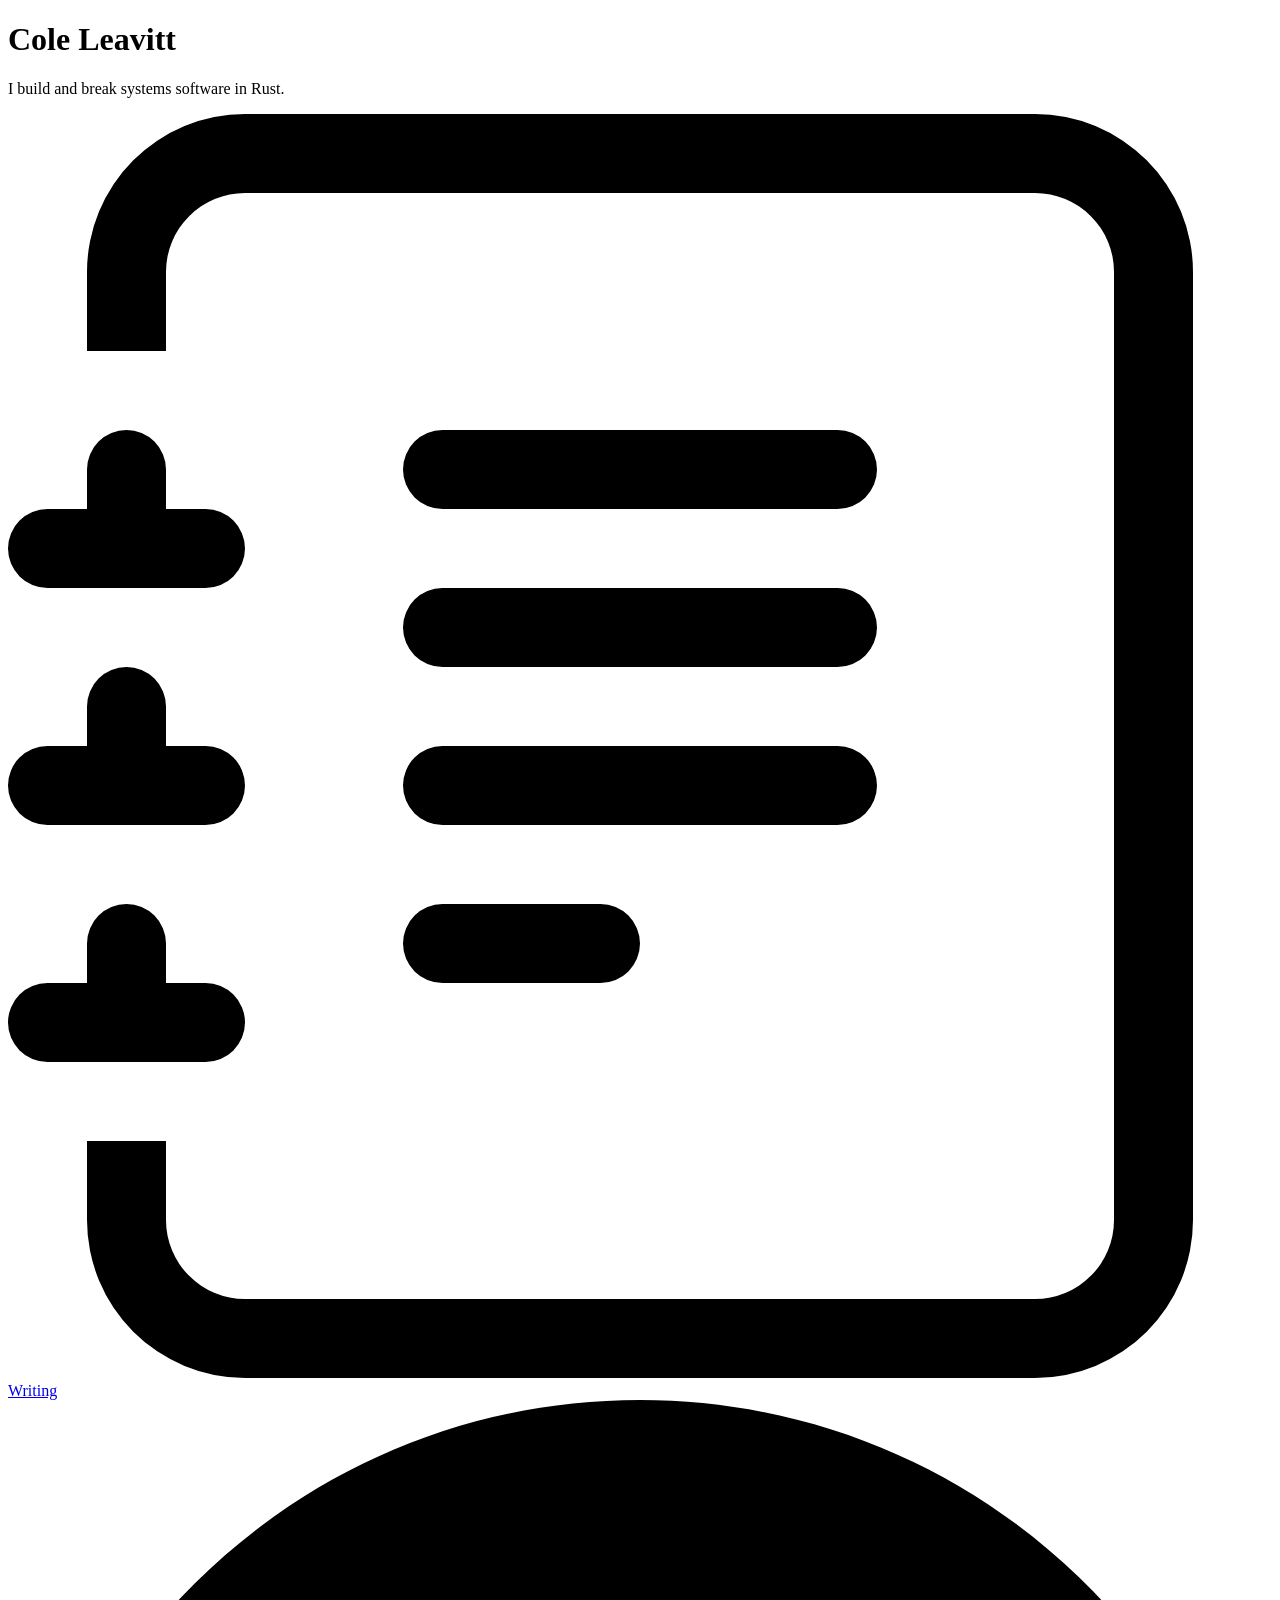
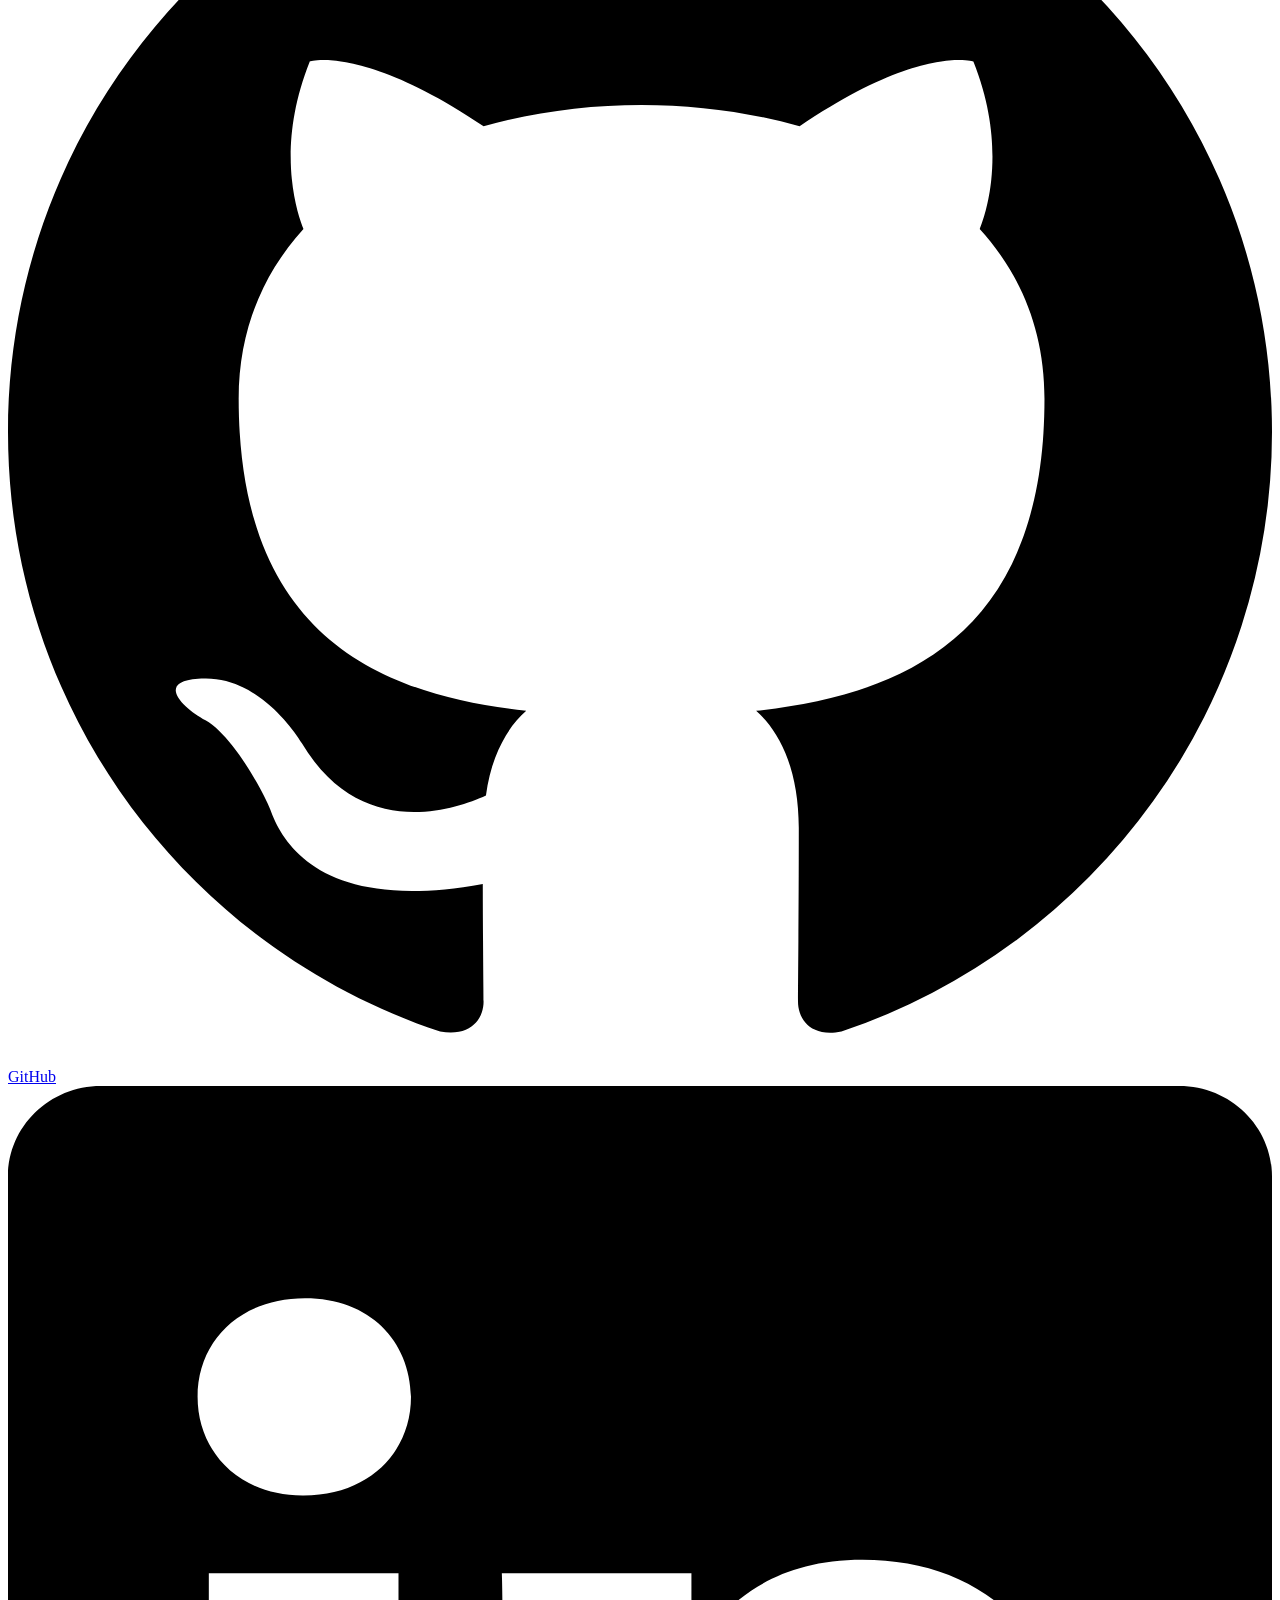
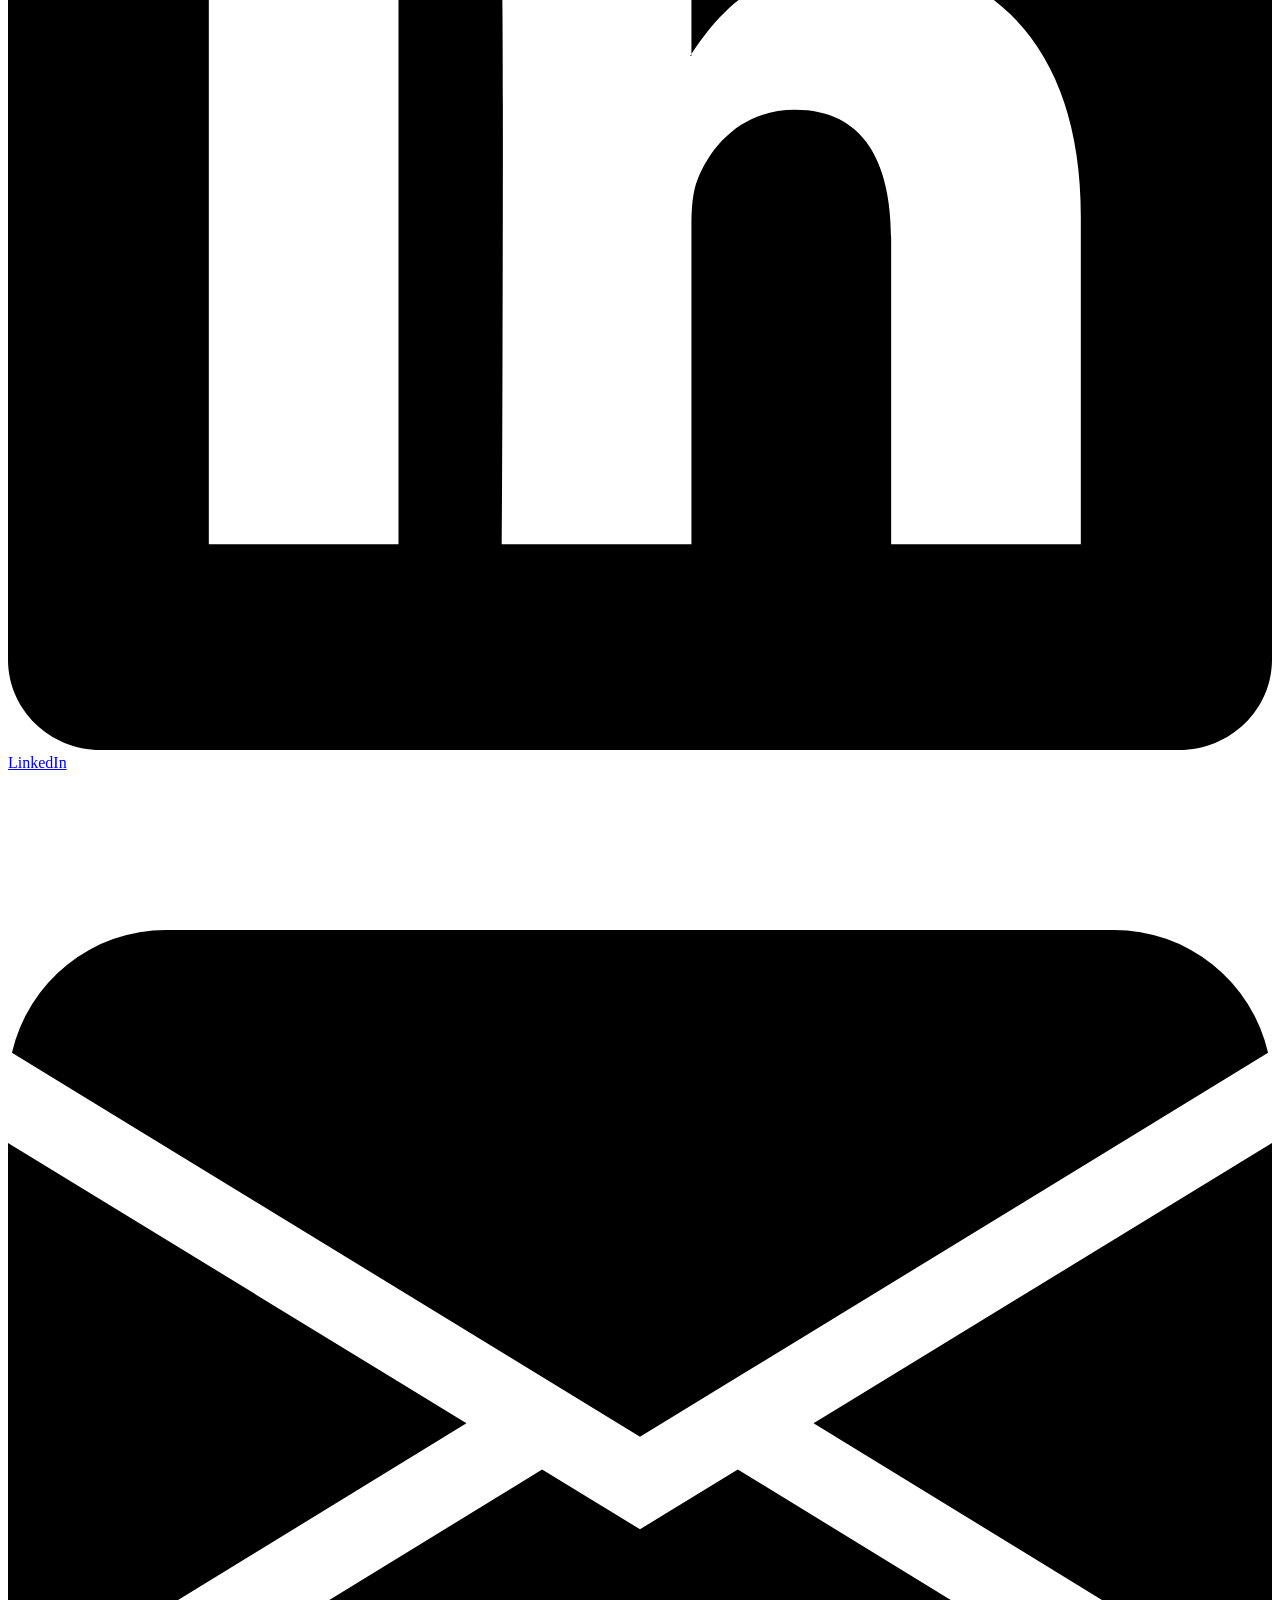
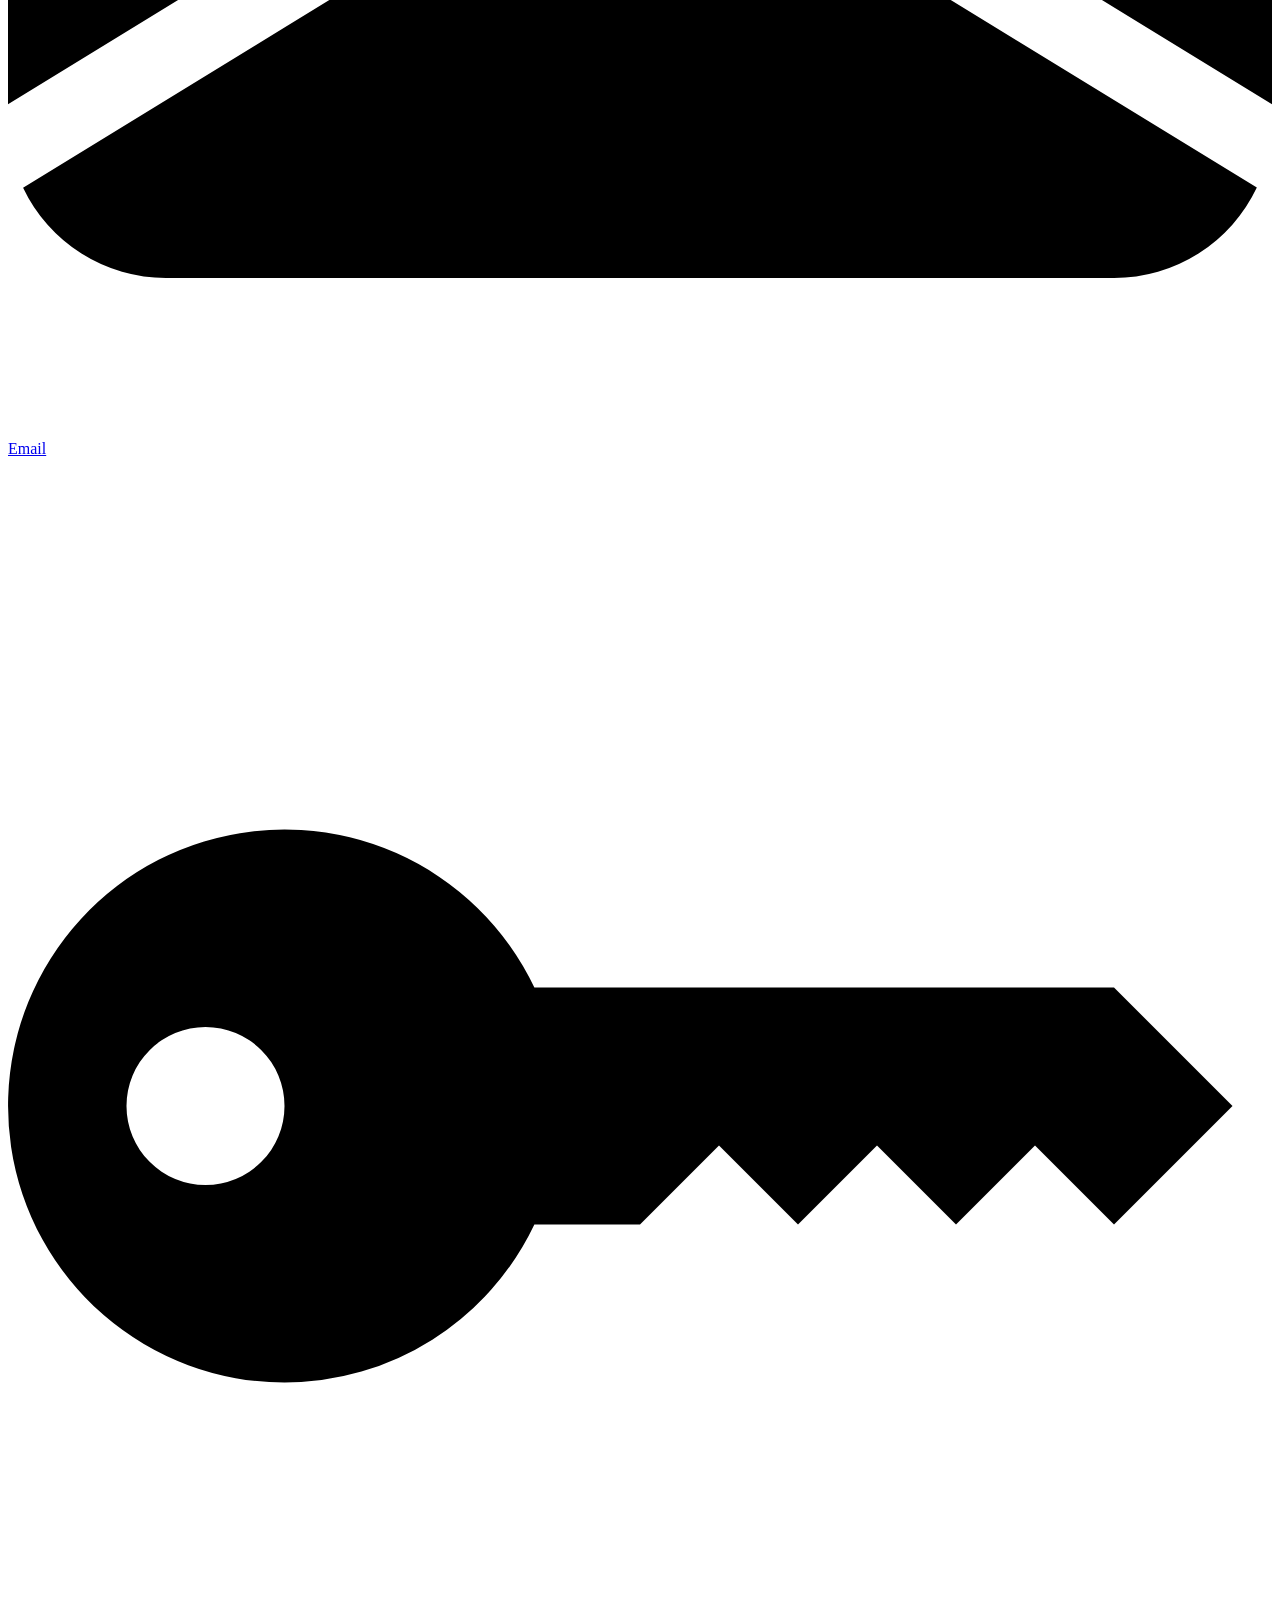
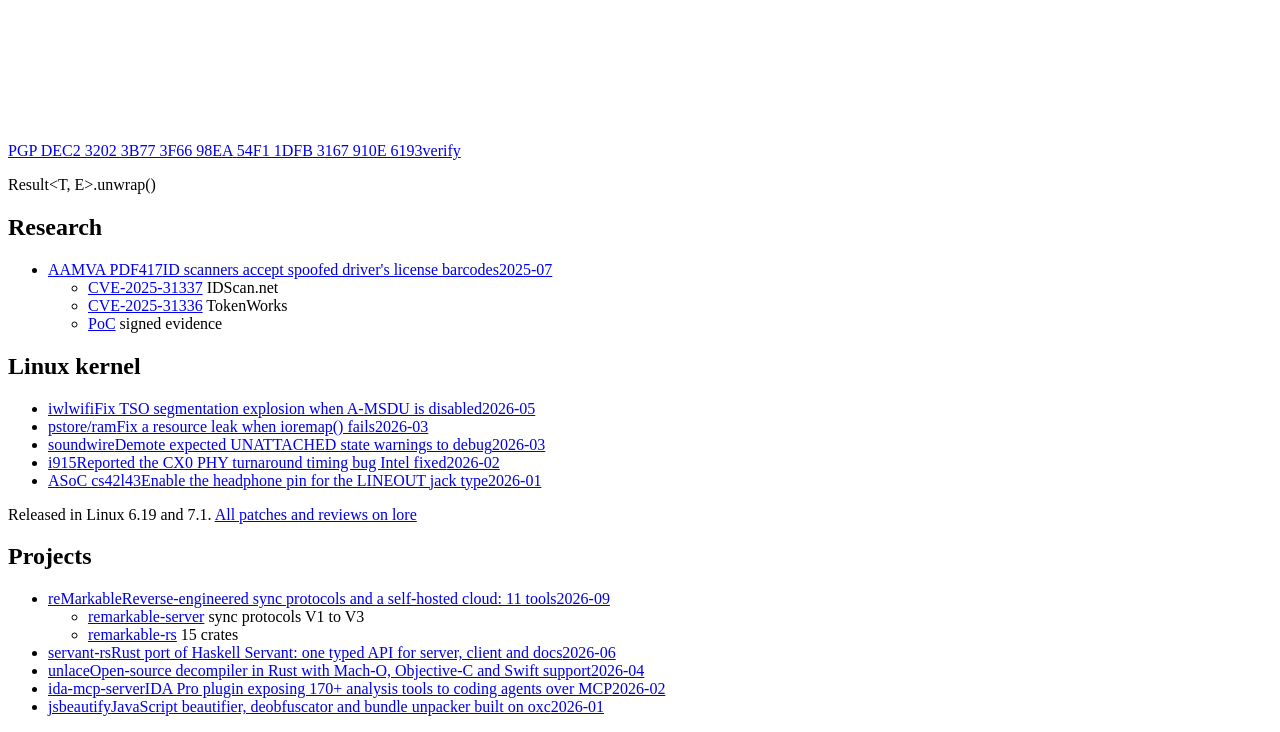
==== frontend/index.html @ 2009cb05 "feat(site): add icons to links, key and feed The header links (Writing, GitHub, LinkedIn, Email), th" ====
<!DOCTYPE html>
<html lang="en" prefix="og: https://ogp.me/ns# profile: https://ogp.me/ns/profile#">
<head>
  <meta charset="utf-8" />
  <title>Cole Leavitt — Principal Security Engineer</title>
  <meta name="description" content="Cole Leavitt is a principal security engineer and security researcher focused on Rust, systems security, and vulnerability research." />
  <meta name="author" content="Cole Leavitt" />
  <meta name="robots" content="max-image-preview:large" />
  <link rel="canonical" href="https://unwrap.rs/" />
  <link rel="icon" type="image/svg+xml" href="favicon.svg" />

  <meta property="og:type" content="profile" />
  <meta property="og:title" content="Cole Leavitt — Principal Security Engineer" />
  <meta property="og:description" content="Principal security engineer and security researcher focused on Rust, systems security, and vulnerability research." />
  <meta property="og:url" content="https://unwrap.rs/" />
  <meta property="og:site_name" content="Cole Leavitt" />
  <meta property="og:locale" content="en_US" />
  <meta property="og:image" content="https://unwrap.rs/social-card.png" />
  <meta property="og:image:type" content="image/png" />
  <meta property="og:image:width" content="1200" />
  <meta property="og:image:height" content="630" />
  <meta property="og:image:alt" content="Cole Leavitt: I build and break systems software in Rust. Result&lt;T, E&gt;.unwrap()" />
  <meta property="profile:first_name" content="Cole" />
  <meta property="profile:last_name" content="Leavitt" />

  <meta name="twitter:card" content="summary_large_image" />
  <meta name="twitter:title" content="Cole Leavitt — Principal Security Engineer" />
  <meta name="twitter:description" content="Principal security engineer and security researcher focused on Rust, systems security, and vulnerability research." />
  <meta name="twitter:image" content="https://unwrap.rs/social-card.png" />
  <meta name="twitter:image:alt" content="Cole Leavitt: I build and break systems software in Rust. Result&lt;T, E&gt;.unwrap()" />

  <script type="application/ld+json">
    {
      "@context": "https://schema.org",
      "@graph": [
        {
          "@type": "WebSite",
          "@id": "https://unwrap.rs/#website",
          "url": "https://unwrap.rs/",
          "name": "Cole Leavitt",
          "alternateName": "unwrap.rs"
        },
        {
          "@type": "ProfilePage",
          "@id": "https://unwrap.rs/#profile",
          "url": "https://unwrap.rs/",
          "name": "Cole Leavitt — Principal Security Engineer",
          "isPartOf": { "@id": "https://unwrap.rs/#website" },
          "mainEntity": {
            "@type": "Person",
            "@id": "https://unwrap.rs/#cole-leavitt",
            "name": "Cole Leavitt",
            "url": "https://unwrap.rs/",
            "jobTitle": "Principal Security Engineer",
            "description": "Security researcher focused on Rust, systems security, and vulnerability research.",
            "sameAs": [
              "https://github.com/coleleavitt",
              "https://www.linkedin.com/in/coleleavitt/"
            ]
          }
        }
      ]
    }
  </script>

  <!-- Icons: Bootstrap Icons (MIT), see THIRD-PARTY-NOTICES.md -->
  <link data-trunk rel="tailwind-css" href="index.css" />
  <link data-trunk rel="copy-dir" href="fonts" />
  <link data-trunk rel="copy-dir" href="src/app/social_links/icons" />
  <link data-trunk rel="copy-file" href="favicon.svg" />
  <link data-trunk rel="copy-file" href="social-card.png" />
  <link data-trunk rel="copy-file" href="robots.txt" />
  <link data-trunk rel="copy-file" href="sitemap.xml" />
  <link data-trunk rel="copy-file" href="pgp.asc" />
  <link data-trunk rel="copy-dir" href=".well-known" />
  <link rel="preload" href="/fonts/JetBrainsMono-latin.woff2" as="font" type="font/woff2" crossorigin />

  <meta name="viewport" content="width=device-width, initial-scale=1.0, viewport-fit=cover" />
  <meta name="theme-color" content="#0d0a10" />
</head>
<body>
  <main class="page">
    <header class="intro">
      <h1 class="name">Cole Leavitt</h1>
      <p class="statement">I build and break systems software in <span class="accent">Rust</span>.</p>
      <nav class="links" aria-label="Elsewhere">
        <a href="/writing/"><svg class="icon" viewBox="0 0 16 16" aria-hidden="true" focusable="false"><path d="M5 10.5a.5.5 0 0 1 .5-.5h2a.5.5 0 0 1 0 1h-2a.5.5 0 0 1-.5-.5m0-2a.5.5 0 0 1 .5-.5h5a.5.5 0 0 1 0 1h-5a.5.5 0 0 1-.5-.5m0-2a.5.5 0 0 1 .5-.5h5a.5.5 0 0 1 0 1h-5a.5.5 0 0 1-.5-.5m0-2a.5.5 0 0 1 .5-.5h5a.5.5 0 0 1 0 1h-5a.5.5 0 0 1-.5-.5"/><path d="M3 0h10a2 2 0 0 1 2 2v12a2 2 0 0 1-2 2H3a2 2 0 0 1-2-2v-1h1v1a1 1 0 0 0 1 1h10a1 1 0 0 0 1-1V2a1 1 0 0 0-1-1H3a1 1 0 0 0-1 1v1H1V2a2 2 0 0 1 2-2"/><path d="M1 5v-.5a.5.5 0 0 1 1 0V5h.5a.5.5 0 0 1 0 1h-2a.5.5 0 0 1 0-1zm0 3v-.5a.5.5 0 0 1 1 0V8h.5a.5.5 0 0 1 0 1h-2a.5.5 0 0 1 0-1zm0 3v-.5a.5.5 0 0 1 1 0v.5h.5a.5.5 0 0 1 0 1h-2a.5.5 0 0 1 0-1z"/></svg>Writing</a>
        <a href="https://github.com/coleleavitt" rel="noopener noreferrer"><svg class="icon" viewBox="0 0 16 16" aria-hidden="true" focusable="false"><path d="M8 0C3.58 0 0 3.58 0 8c0 3.54 2.29 6.53 5.47 7.59.4.07.55-.17.55-.38 0-.19-.01-.82-.01-1.49-2.01.37-2.53-.49-2.69-.94-.09-.23-.48-.94-.82-1.13-.28-.15-.68-.52-.01-.53.63-.01 1.08.58 1.23.82.72 1.21 1.87.87 2.33.66.07-.52.28-.87.51-1.07-1.78-.2-3.64-.89-3.64-3.95 0-.87.31-1.59.82-2.15-.08-.2-.36-1.02.08-2.12 0 0 .67-.21 2.2.82.64-.18 1.32-.27 2-.27s1.36.09 2 .27c1.53-1.04 2.2-.82 2.2-.82.44 1.1.16 1.92.08 2.12.51.56.82 1.27.82 2.15 0 3.07-1.87 3.75-3.65 3.95.29.25.54.73.54 1.48 0 1.07-.01 1.93-.01 2.2 0 .21.15.46.55.38A8.01 8.01 0 0 0 16 8c0-4.42-3.58-8-8-8"/></svg>GitHub</a>
        <a href="https://www.linkedin.com/in/coleleavitt/" rel="noopener noreferrer"><svg class="icon" viewBox="0 0 16 16" aria-hidden="true" focusable="false"><path d="M0 1.146C0 .513.526 0 1.175 0h13.65C15.474 0 16 .513 16 1.146v13.708c0 .633-.526 1.146-1.175 1.146H1.175C.526 16 0 15.487 0 14.854zm4.943 12.248V6.169H2.542v7.225zm-1.2-8.212c.837 0 1.358-.554 1.358-1.248-.015-.709-.52-1.248-1.342-1.248S2.4 3.226 2.4 3.934c0 .694.521 1.248 1.327 1.248zm4.908 8.212V9.359c0-.216.016-.432.08-.586.173-.431.568-.878 1.232-.878.869 0 1.216.662 1.216 1.634v3.865h2.401V9.25c0-2.22-1.184-3.252-2.764-3.252-1.274 0-1.845.7-2.165 1.193v.025h-.016l.016-.025V6.169h-2.4c.03.678 0 7.225 0 7.225z"/></svg>LinkedIn</a>
        <a href="mailto:cole@unwrap.rs"><svg class="icon" viewBox="0 0 16 16" aria-hidden="true" focusable="false"><path d="M.05 3.555A2 2 0 0 1 2 2h12a2 2 0 0 1 1.95 1.555L8 8.414zM0 4.697v7.104l5.803-3.558zM6.761 8.83l-6.57 4.027A2 2 0 0 0 2 14h12a2 2 0 0 0 1.808-1.144l-6.57-4.027L8 9.586zm3.436-.586L16 11.801V4.697z"/></svg>Email</a>
      </nav>
      <p class="pgp"><a href="/pgp.asc" title="OpenPGP key"><span><svg class="icon" viewBox="0 0 16 16" aria-hidden="true" focusable="false"><path d="M3.5 11.5a3.5 3.5 0 1 1 3.163-5H14L15.5 8 14 9.5l-1-1-1 1-1-1-1 1-1-1-1 1H6.663a3.5 3.5 0 0 1-3.163 2M2.5 9a1 1 0 1 0 0-2 1 1 0 0 0 0 2"/></svg>PGP DEC2 3202 3B77 3F66 98EA</span> <span>54F1 1DFB 3167 910E 6193</span></a><a href="https://keyoxide.org/DEC232023B773F6698EA54F11DFB3167910E6193">verify</a></p>
    </header>

    <div id="animation-mount" class="hero" role="img" aria-label="Result&lt;T, E&gt;.unwrap()">
      <span class="hero-base" aria-hidden="true">Result&lt;T, E&gt;</span><span class="hero-static" aria-hidden="true">.unwrap()</span>
    </div>

    <section class="section" aria-labelledby="research-heading">
      <h2 id="research-heading" class="section-label">Research</h2>
      <ul class="entries">
        <li>
          <a href="/writing/aamva-pdf417/"><span class="entry-name">AAMVA PDF417</span><span class="entry-desc">ID scanners accept spoofed driver's license barcodes</span><time class="entry-meta" datetime="2025-07">2025-07</time></a>
          <ul class="entry-refs" aria-label="CVEs">
            <li><a href="https://www.cve.org/CVERecord?id=CVE-2025-31337">CVE-2025-31337</a> IDScan.net</li>
            <li><a href="https://www.cve.org/CVERecord?id=CVE-2025-31336">CVE-2025-31336</a> TokenWorks</li>
            <li><a href="https://github.com/coleleavitt/AAMVA-PDF417-Vulnerability-Research">PoC</a> signed evidence</li>
          </ul>
        </li>
      </ul>
    </section>

    <section class="section" aria-labelledby="kernel-heading">
      <h2 id="kernel-heading" class="section-label">Linux kernel</h2>
      <ul class="entries">
        <li><a href="https://git.kernel.org/pub/scm/linux/kernel/git/torvalds/linux.git/commit/?id=92cee08dc4f00e77fd1317e4343c5d458b0abab7"><span class="entry-name">iwlwifi</span><span class="entry-desc">Fix TSO segmentation explosion when A-MSDU is disabled</span><time class="entry-meta" datetime="2026-05">2026-05</time></a></li>
        <li><a href="https://git.kernel.org/pub/scm/linux/kernel/git/torvalds/linux.git/commit/?id=2ddb69f686ef7a621645e97fc7329c50edf5d0e5"><span class="entry-name">pstore/ram</span><span class="entry-desc">Fix a resource leak when ioremap() fails</span><time class="entry-meta" datetime="2026-03">2026-03</time></a></li>
        <li><a href="https://git.kernel.org/pub/scm/linux/kernel/git/torvalds/linux.git/commit/?id=2c96956fe764f8224f9ec93b2a9160a578949a7a"><span class="entry-name">soundwire</span><span class="entry-desc">Demote expected UNATTACHED state warnings to debug</span><time class="entry-meta" datetime="2026-03">2026-03</time></a></li>
        <li><a href="https://git.kernel.org/pub/scm/linux/kernel/git/torvalds/linux.git/commit/?id=122439234f6ae2583a3701d7619f9a8242748547"><span class="entry-name">i915</span><span class="entry-desc">Reported the CX0 PHY turnaround timing bug Intel fixed</span><time class="entry-meta" datetime="2026-02">2026-02</time></a></li>
        <li><a href="https://git.kernel.org/pub/scm/linux/kernel/git/torvalds/linux.git/commit/?id=390caeed0897fcac75f3c414dbdd85d593183d9c"><span class="entry-name">ASoC cs42l43</span><span class="entry-desc">Enable the headphone pin for the LINEOUT jack type</span><time class="entry-meta" datetime="2026-01">2026-01</time></a></li>
      </ul>
      <p class="section-more">Released in Linux 6.19 and 7.1. <a href="https://lore.kernel.org/all/?q=f%3Acole%40unwrap.rs">All patches and reviews on lore</a></p>
    </section>

    <section class="section" aria-labelledby="projects-heading">
      <h2 id="projects-heading" class="section-label">Projects</h2>
      <ul class="entries">
        <li>
          <a href="https://github.com/coleleavitt/remarkable-ecosystem"><span class="entry-name">reMarkable</span><span class="entry-desc">Reverse-engineered sync protocols and a self-hosted cloud: 11 tools</span><time class="entry-meta" datetime="2026-09">2026-09</time></a>
          <ul class="entry-refs" aria-label="reMarkable repositories">
            <li><a href="https://github.com/coleleavitt/remarkable-server">remarkable-server</a> sync protocols V1 to V3</li>
            <li><a href="https://github.com/coleleavitt/remarkable-rs">remarkable-rs</a> 15 crates</li>
          </ul>
        </li>
        <li><a href="https://github.com/coleleavitt/servant-rs"><span class="entry-name">servant-rs</span><span class="entry-desc">Rust port of Haskell Servant: one typed API for server, client and docs</span><time class="entry-meta" datetime="2026-06">2026-06</time></a></li>
        <li><a href="https://github.com/coleleavitt/unlace"><span class="entry-name">unlace</span><span class="entry-desc">Open-source decompiler in Rust with Mach-O, Objective-C and Swift support</span><time class="entry-meta" datetime="2026-04">2026-04</time></a></li>
        <li><a href="https://github.com/coleleavitt/ida-mcp-server"><span class="entry-name">ida-mcp-server</span><span class="entry-desc">IDA Pro plugin exposing 170+ analysis tools to coding agents over MCP</span><time class="entry-meta" datetime="2026-02">2026-02</time></a></li>
        <li><a href="https://github.com/coleleavitt/jsbeautify"><span class="entry-name">jsbeautify</span><span class="entry-desc">JavaScript beautifier, deobfuscator and bundle unpacker built on oxc</span><time class="entry-meta" datetime="2026-01">2026-01</time></a></li>
      </ul>
    </section>
    <!-- sitegen:latest -->
  </main>
</body>
</html>
---- frontend/index.css ----
@tailwind base;
@tailwind components;
@tailwind utilities;

@font-face {
    font-family: "JetBrains Mono";
    src: url("/fonts/JetBrainsMono-latin.woff2") format("woff2");
    font-weight: 100 800;
    font-style: normal;
    font-display: swap;
}

:root {
    --bg: #0d0a10;
    --bg-glow: #200826;
    --text: #f0e8f4;
    --muted: #a091a8;
    --faint: #2e1a36;
    --accent: #dd68ff;
    --column: 56rem;
    --gutter: 1.25rem;
    /* 16 JetBrains Mono advances at 1rem */
    --name-col: 9.6rem;

    color-scheme: dark;
}

html {
    background: var(--bg);
}

body {
    margin: 0;
    min-height: 100svh;
    background: radial-gradient(ellipse 90% 60% at 50% 0%, var(--bg-glow), transparent 70%) no-repeat;
    color: var(--text);
    font-family: "JetBrains Mono", ui-monospace, "SFMono-Regular", Menlo, Consolas, monospace;
    font-size: 1rem;
    line-height: 1.6;
    font-feature-settings: "calt" 0;
    -webkit-font-smoothing: antialiased;
    -moz-osx-font-smoothing: grayscale;
}

a {
    color: inherit;
}

:focus-visible {
    outline: 2px solid var(--accent);
    outline-offset: 3px;
    border-radius: 2px;
}

/* One column for every page. Clipping here also keeps the 3D particles
   from inflating the scrollable area (Firefox projects near-camera glyphs). */
.page {
    box-sizing: border-box;
    min-height: 100svh;
    overflow: clip;
    padding:
        clamp(3rem, 14vh, 8rem)
        max(var(--gutter), env(safe-area-inset-right), (100% - var(--column)) / 2)
        max(4rem, env(safe-area-inset-bottom))
        max(var(--gutter), env(safe-area-inset-left), (100% - var(--column)) / 2);
}

/* Intro */
.name {
    margin: 0;
    font-size: clamp(1.625rem, 4.5vw, 2.25rem);
    font-weight: 700;
    line-height: 1.15;
    letter-spacing: -0.02em;
}

.statement {
    margin: 0.5rem 0 0;
    color: var(--muted);
}

.accent {
    color: var(--accent);
}

.links {
    display: flex;
    flex-wrap: wrap;
    column-gap: 1.5rem;
    margin-top: 0.75rem;
}

.links a {
    display: inline-flex;
    align-items: center;
    gap: 0.45em;
    min-height: 44px;
}

/* Inline Bootstrap Icons: sized to the text, coloured by it. */
.icon {
    display: inline-block;
    flex: none;
    width: 1em;
    height: 1em;
    vertical-align: -0.125em;
    fill: currentColor;
}

.pgp .icon,
.post-meta .icon {
    margin-right: 0.45em;
}

.links a,
.post-meta a,
.entries-empty a {
    color: var(--text);
    text-decoration: underline;
    text-decoration-color: var(--faint);
    text-decoration-thickness: 1px;
    text-underline-offset: 0.3em;
    transition: color 0.15s ease, text-decoration-color 0.15s ease;
}

.links a:hover,
.post-meta a:hover,
.entries-empty a:hover {
    color: var(--accent);
    text-decoration-color: currentColor;
}

.pgp {
    display: flex;
    flex-wrap: wrap;
    align-items: center;
    column-gap: 1.5rem;
    margin: 0;
    color: var(--muted);
    font-size: 0.8125rem;
}

.pgp a {
    display: inline-flex;
    flex-wrap: wrap;
    column-gap: 1ch;
    align-items: center;
    min-height: 44px;
    color: var(--muted);
    text-decoration: none;
    font-variant-numeric: tabular-nums;
    transition: color 0.15s ease;
}

.pgp a + a {
    text-decoration: underline;
    text-decoration-color: var(--faint);
    text-underline-offset: 0.3em;
}

.pgp a:hover {
    color: var(--accent);
}

/* Hero: `Result<T, E>` is static text; `.unwrap()` is assembled by the
   animation in a 6em x 3em field (see typing_animation/constants.rs). */
.hero {
    display: flex;
    align-items: center;
    margin: clamp(1.5rem, 6vh, 3.25rem) 0;
    font-size: clamp(1rem, calc((100vw - 2 * var(--gutter)) / 13.6), 2.5rem);
    font-weight: 600;
    line-height: 1;
    letter-spacing: 0;
    white-space: pre;
    perspective: 1000px;
}

.hero-base {
    color: var(--text);
}

.hero-static {
    color: var(--accent);
}

.hero:has(.animation-field) .hero-static {
    display: none;
}

.animation-field {
    position: relative;
    flex: none;
    width: 6em;
    height: 3em;
    transform-style: preserve-3d;
}

.connections-layer {
    position: absolute;
    inset: 0;
    width: 100%;
    height: 100%;
    overflow: visible;
    pointer-events: none;
    opacity: 0.5;
}

.animation-particles {
    position: absolute;
    inset: 0;
    pointer-events: none;
    transform-style: preserve-3d;
}

.particle {
    position: absolute;
    line-height: 1;
    user-select: none;
    will-change: transform, opacity;
    backface-visibility: hidden;
}

.particle.settled {
    text-shadow: 0 0 0.4em rgb(221 104 255 / 0.35);
}

/* Sections */
.section + .section {
    margin-top: 3rem;
}

.section-label {
    margin: 0 0 0.75rem;
    color: var(--muted);
    font-size: 0.8125rem;
    font-weight: 400;
    letter-spacing: 0.04em;
}

.entries {
    margin: 0;
    padding: 0;
    list-style: none;
}

.entries a {
    display: grid;
    grid-template-columns: var(--name-col) 1fr;
    column-gap: 1.5rem;
    align-items: baseline;
    min-height: 44px;
    padding: 0.5rem 0;
    text-decoration: none;
}

.entry-name {
    color: var(--text);
    font-weight: 600;
    transition: color 0.15s ease;
}

.entry-desc {
    color: var(--muted);
    font-size: 0.875rem;
    line-height: 1.55;
}

.entries a:hover .entry-name {
    color: var(--accent);
}

.entries a:has(.entry-meta) {
    grid-template-columns: var(--name-col) 1fr auto;
}

.entry-meta {
    color: var(--muted);
    font-size: 0.8125rem;
    font-variant-numeric: tabular-nums;
    white-space: nowrap;
}

/* Identifiers that belong to the entry above (CVEs under a research item). */
.entry-refs {
    display: flex;
    flex-wrap: wrap;
    column-gap: 1.75rem;
    margin: -0.25rem 0 0.25rem;
    padding: 0 0 0 calc(var(--name-col) + 1.5rem);
    list-style: none;
    color: var(--muted);
    font-size: 0.875rem;
}

.entry-refs li {
    display: flex;
    align-items: center;
    gap: 0.6rem;
}

.entry-refs a,
.section-more a,
.post-meta a {
    display: inline-flex;
    align-items: center;
    min-height: 44px;
    color: var(--text);
    text-decoration: underline;
    text-decoration-color: var(--faint);
    text-decoration-thickness: 1px;
    text-underline-offset: 0.3em;
    transition: color 0.15s ease, text-decoration-color 0.15s ease;
}

.entry-refs a:hover,
.section-more a:hover {
    color: var(--accent);
    text-decoration-color: currentColor;
}

.section-more {
    margin: 0.25rem 0 0;
    color: var(--muted);
    font-size: 0.875rem;
}

/* A post title spans the name and description columns. */
.entry-title {
    grid-column: 1 / 3;
    color: var(--text);
    line-height: 1.45;
    transition: color 0.15s ease;
}

.entries a:hover .entry-title {
    color: var(--accent);
}

.entries-empty {
    color: var(--muted);
}

@media (max-width: 34rem) {
    .entries a,
    .entries a:has(.entry-meta) {
        grid-template-columns: 1fr;
        row-gap: 0.125rem;
    }

    .entry-title {
        grid-column: auto;
    }

    .entry-refs {
        padding-left: 0;
    }
}

/* Writing pages (generated by sitegen) */
/* Generated pages repeat the homepage header; the name links home. */
.name a {
    display: inline-flex;
    align-items: center;
    min-height: 44px;
    color: inherit;
    text-decoration: none;
}

.name a:hover {
    color: var(--accent);
}

.intro + article,
.intro + .post-title {
    margin-top: clamp(2.5rem, 8vh, 4rem);
}

.post-title {
    margin: 0;
    font-size: clamp(1.5rem, 4vw, 2rem);
    font-weight: 700;
    line-height: 1.2;
    letter-spacing: -0.015em;
    text-wrap: balance;
}

.post-meta {
    margin: 0.5rem 0 2.5rem;
    color: var(--muted);
    font-size: 0.875rem;
}

.post-body {
    max-width: 70ch;
    color: #ddd3e2;
    font-size: 0.9375rem;
    line-height: 1.75;
}

.post-body > * + * {
    margin-top: 1.1em;
}

.post-body h2,
.post-body h3 {
    margin-top: 2.25em;
    color: var(--text);
    font-weight: 700;
    line-height: 1.3;
}

.post-body h2 {
    font-size: 1.25rem;
}

.post-body h3 {
    font-size: 1.0625rem;
}

.post-body a {
    color: var(--accent);
    text-underline-offset: 0.2em;
}

.post-body ul,
.post-body ol {
    padding-left: 1.5em;
}

.post-body ul {
    list-style: square;
}

.post-body ol {
    list-style: decimal;
}

.post-body code {
    padding: 0.1em 0.35em;
    border-radius: 3px;
    background: var(--faint);
    font-size: 0.9em;
}

.post-body pre {
    overflow-x: auto;
    padding: 1rem 1.25rem;
    border: 1px solid var(--faint);
    border-radius: 4px;
    background: #08060a;
    line-height: 1.55;
}

.post-body pre code {
    padding: 0;
    background: none;
}

.post-body blockquote {
    padding-left: 1rem;
    border-left: 2px solid var(--faint);
    color: var(--muted);
}

.post-body table {
    border-collapse: collapse;
    font-size: 0.875rem;
}

.post-body th,
.post-body td {
    padding: 0.4rem 0.75rem;
    border: 1px solid var(--faint);
    text-align: left;
}

@media (prefers-reduced-motion: reduce) {
    *,
    *::before,
    *::after {
        transition-duration: 0.01ms !important;
        animation-duration: 0.01ms !important;
        animation-iteration-count: 1 !important;
        scroll-behavior: auto !important;
    }
}
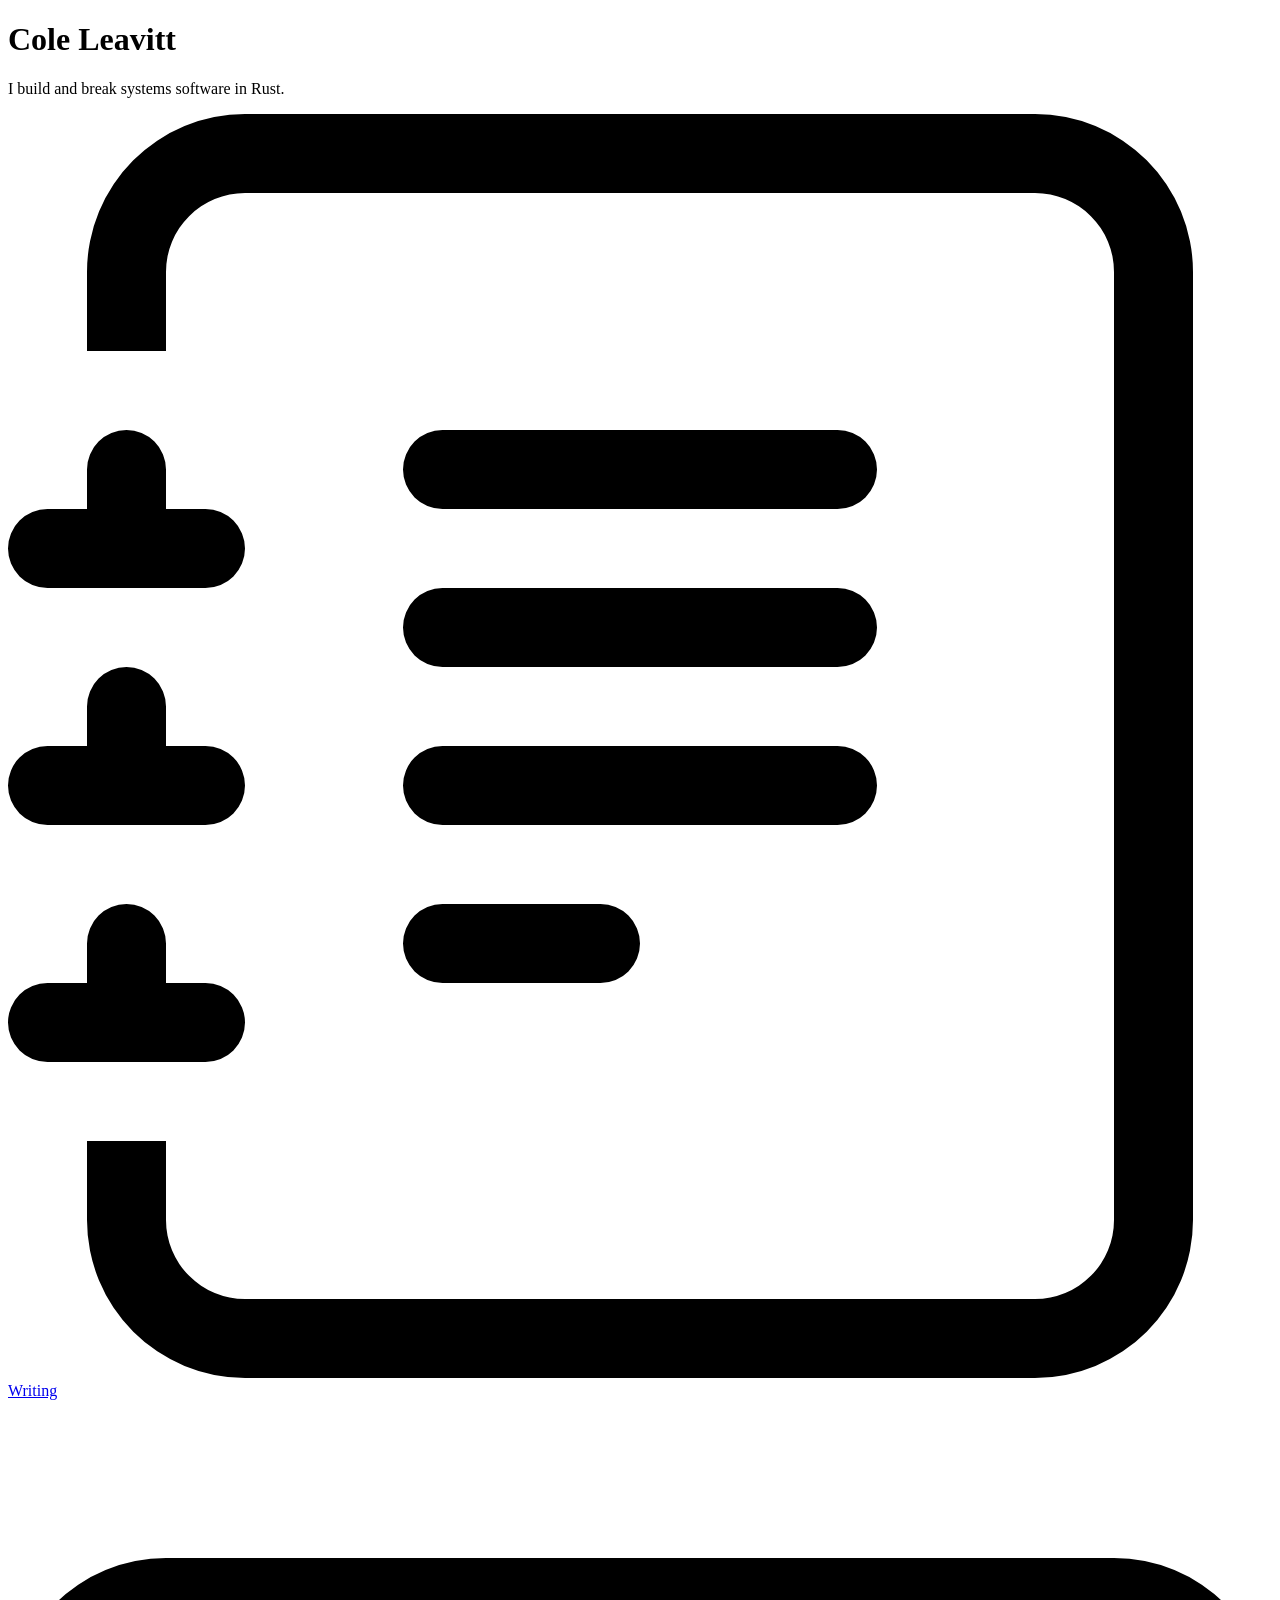
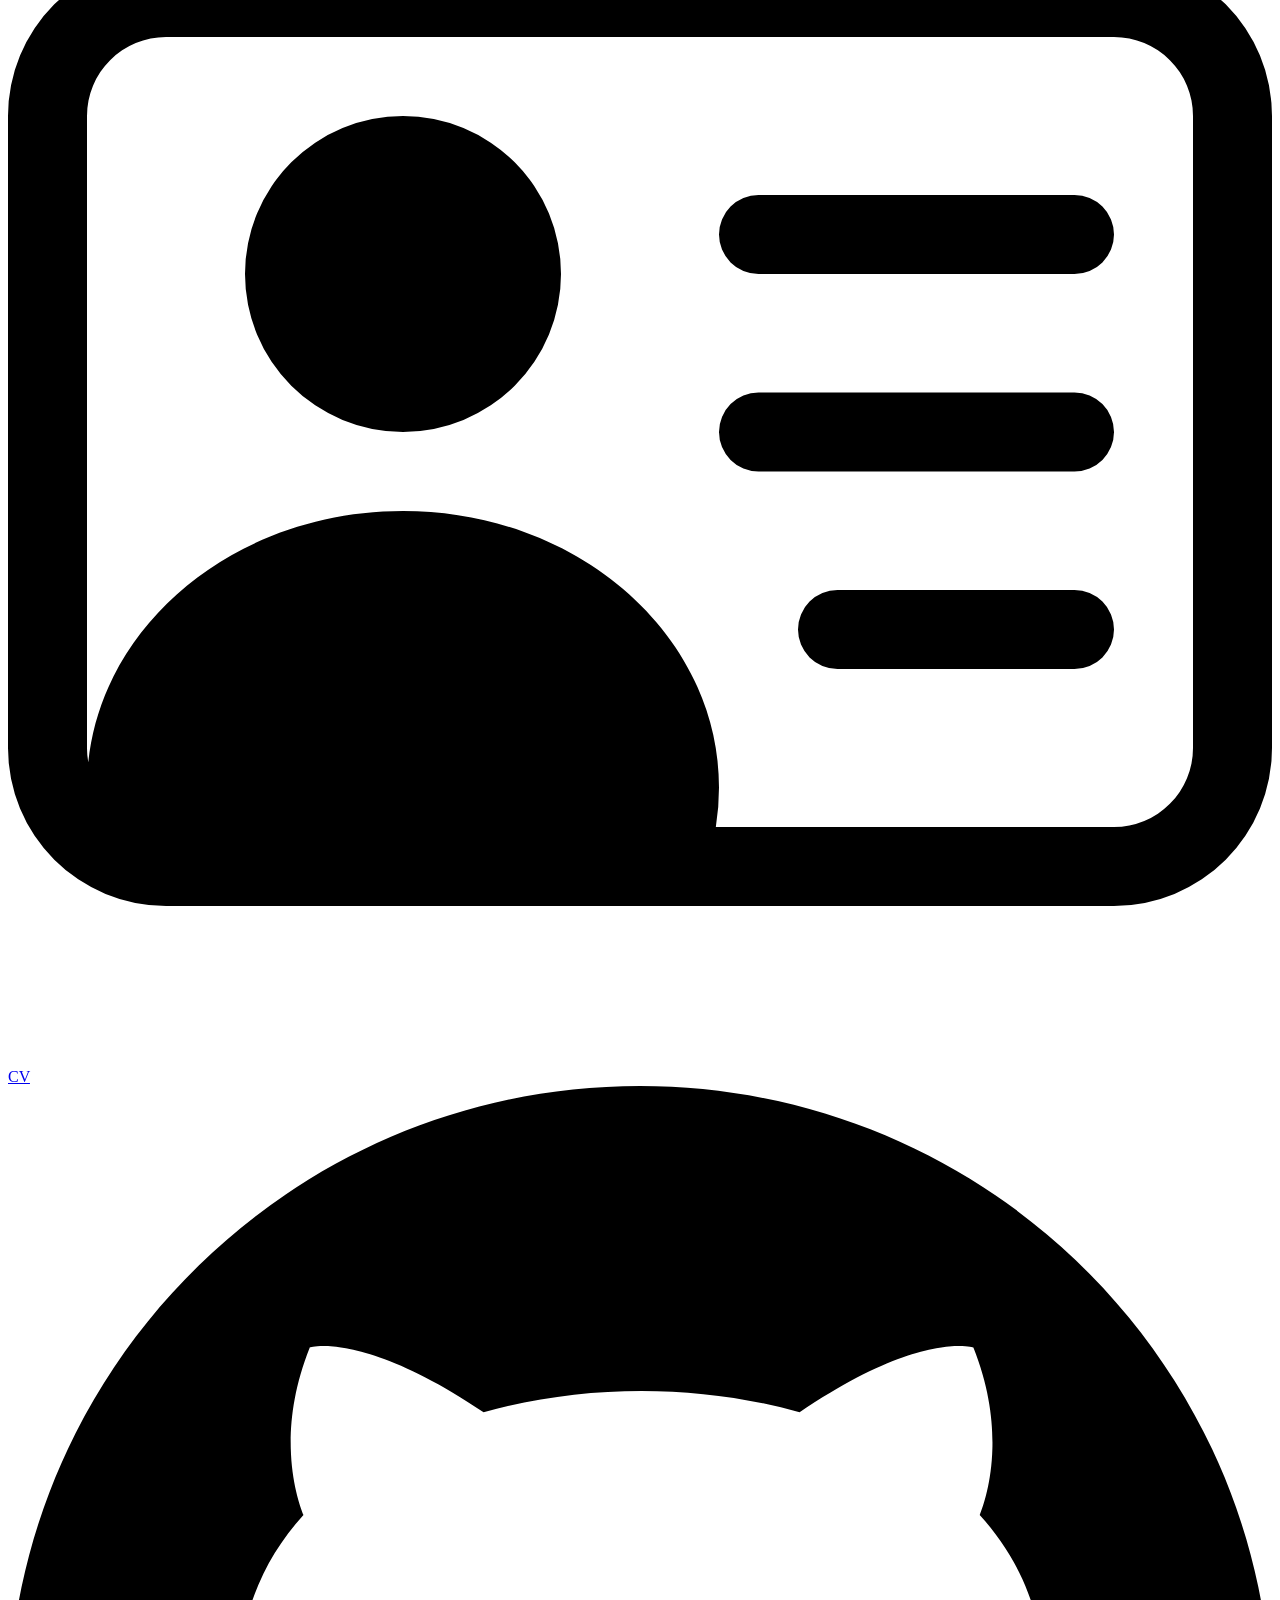
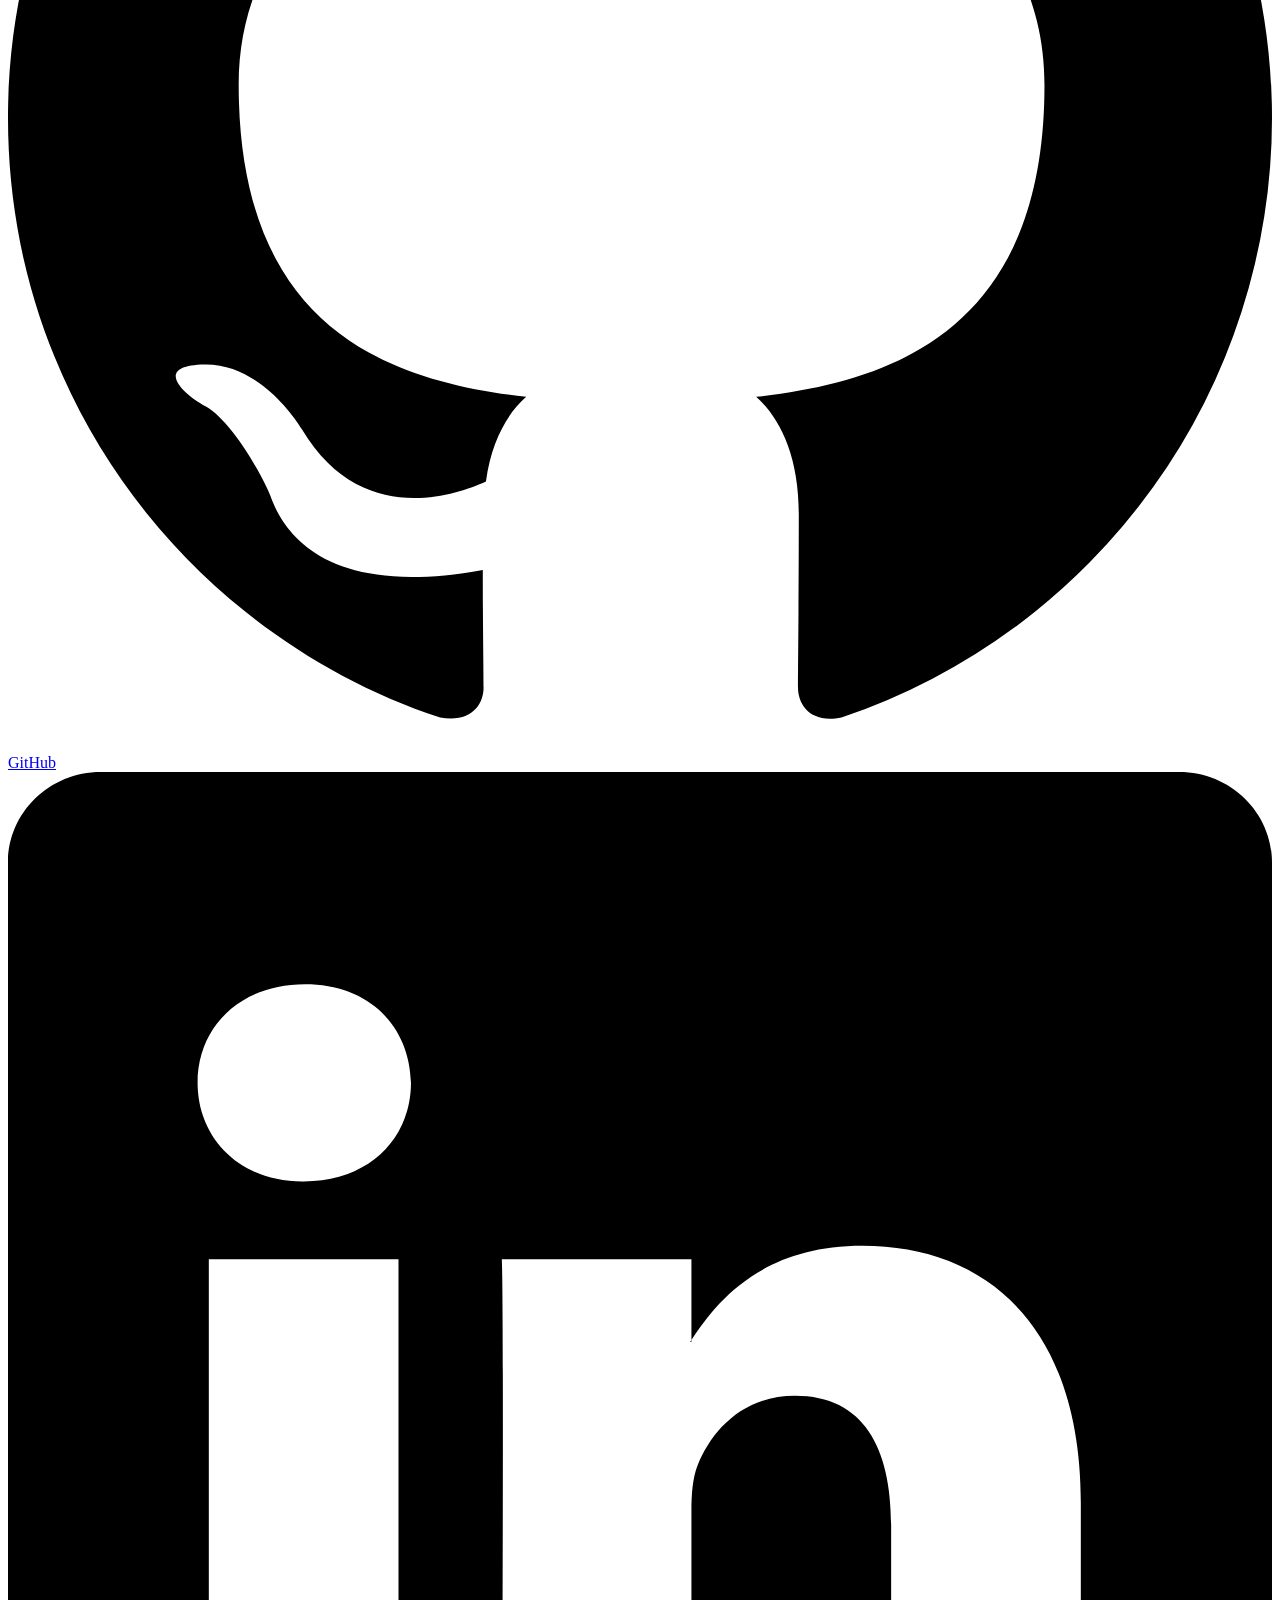
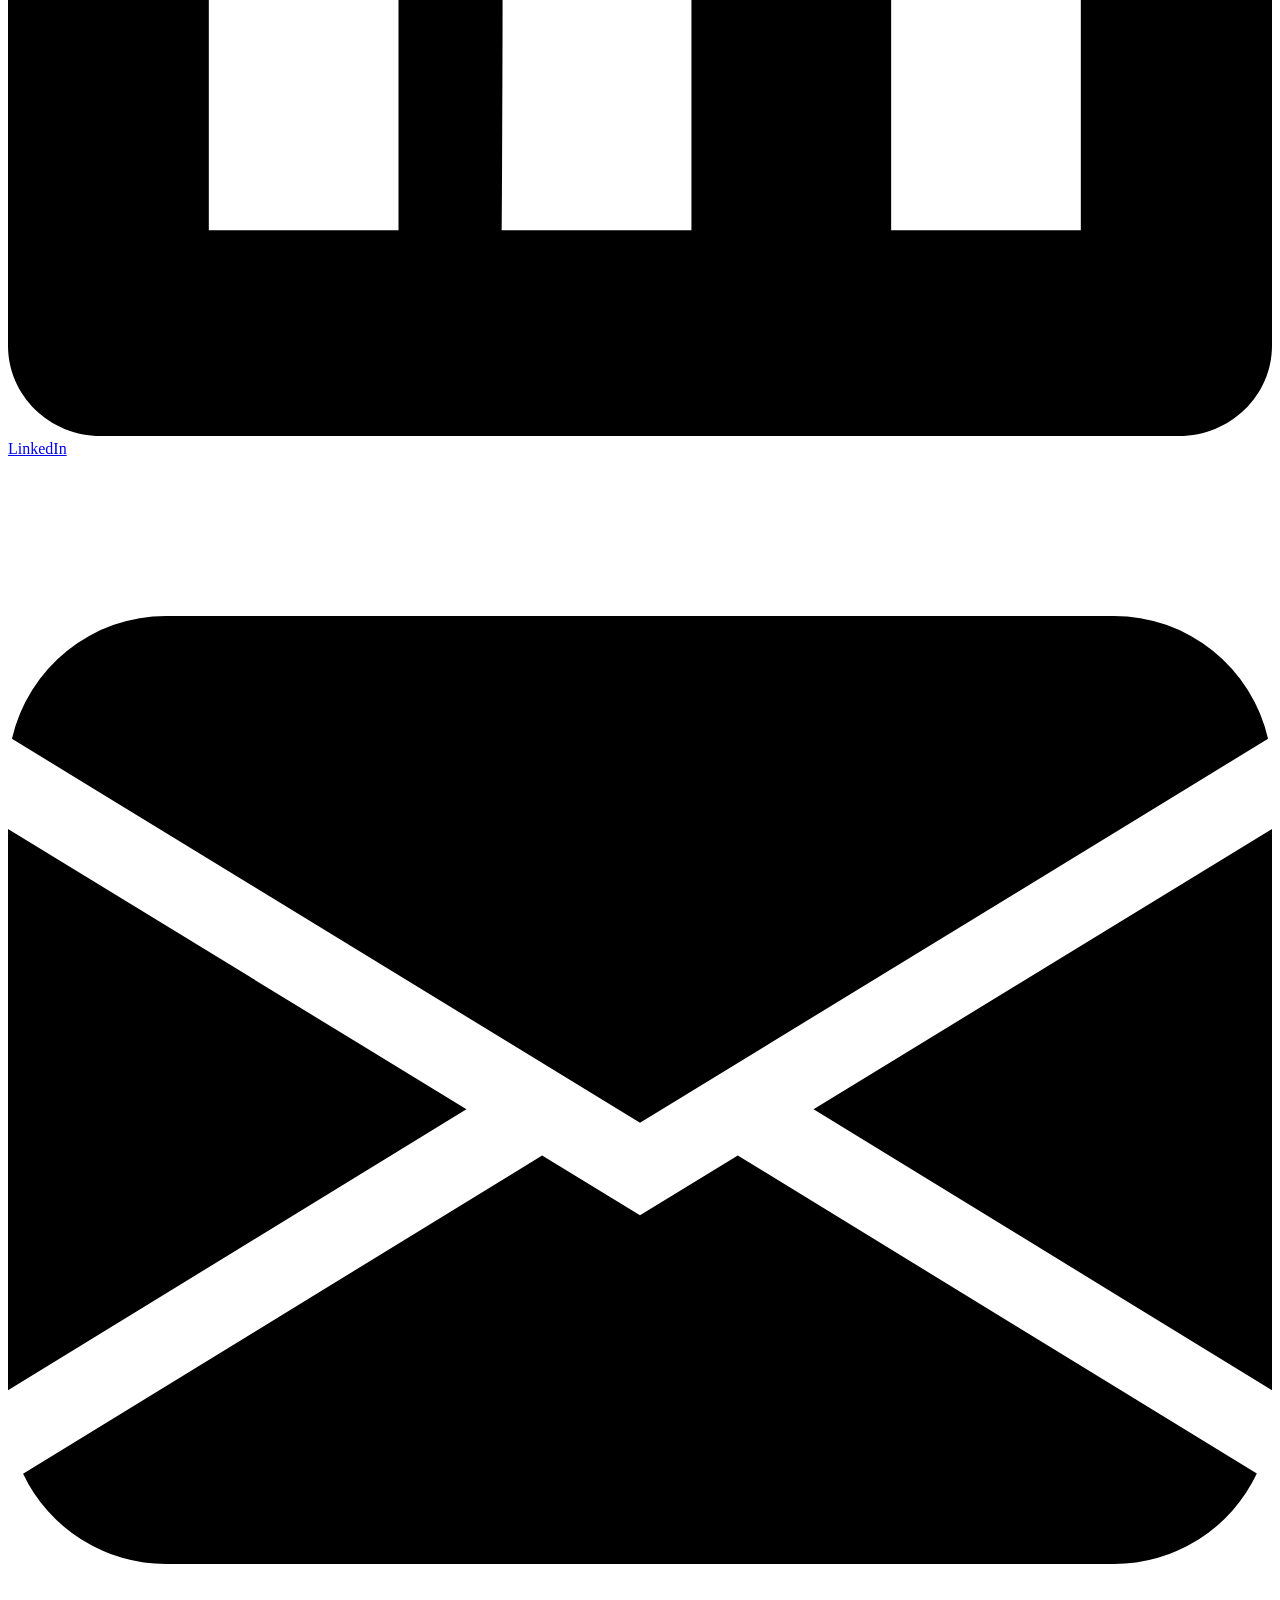
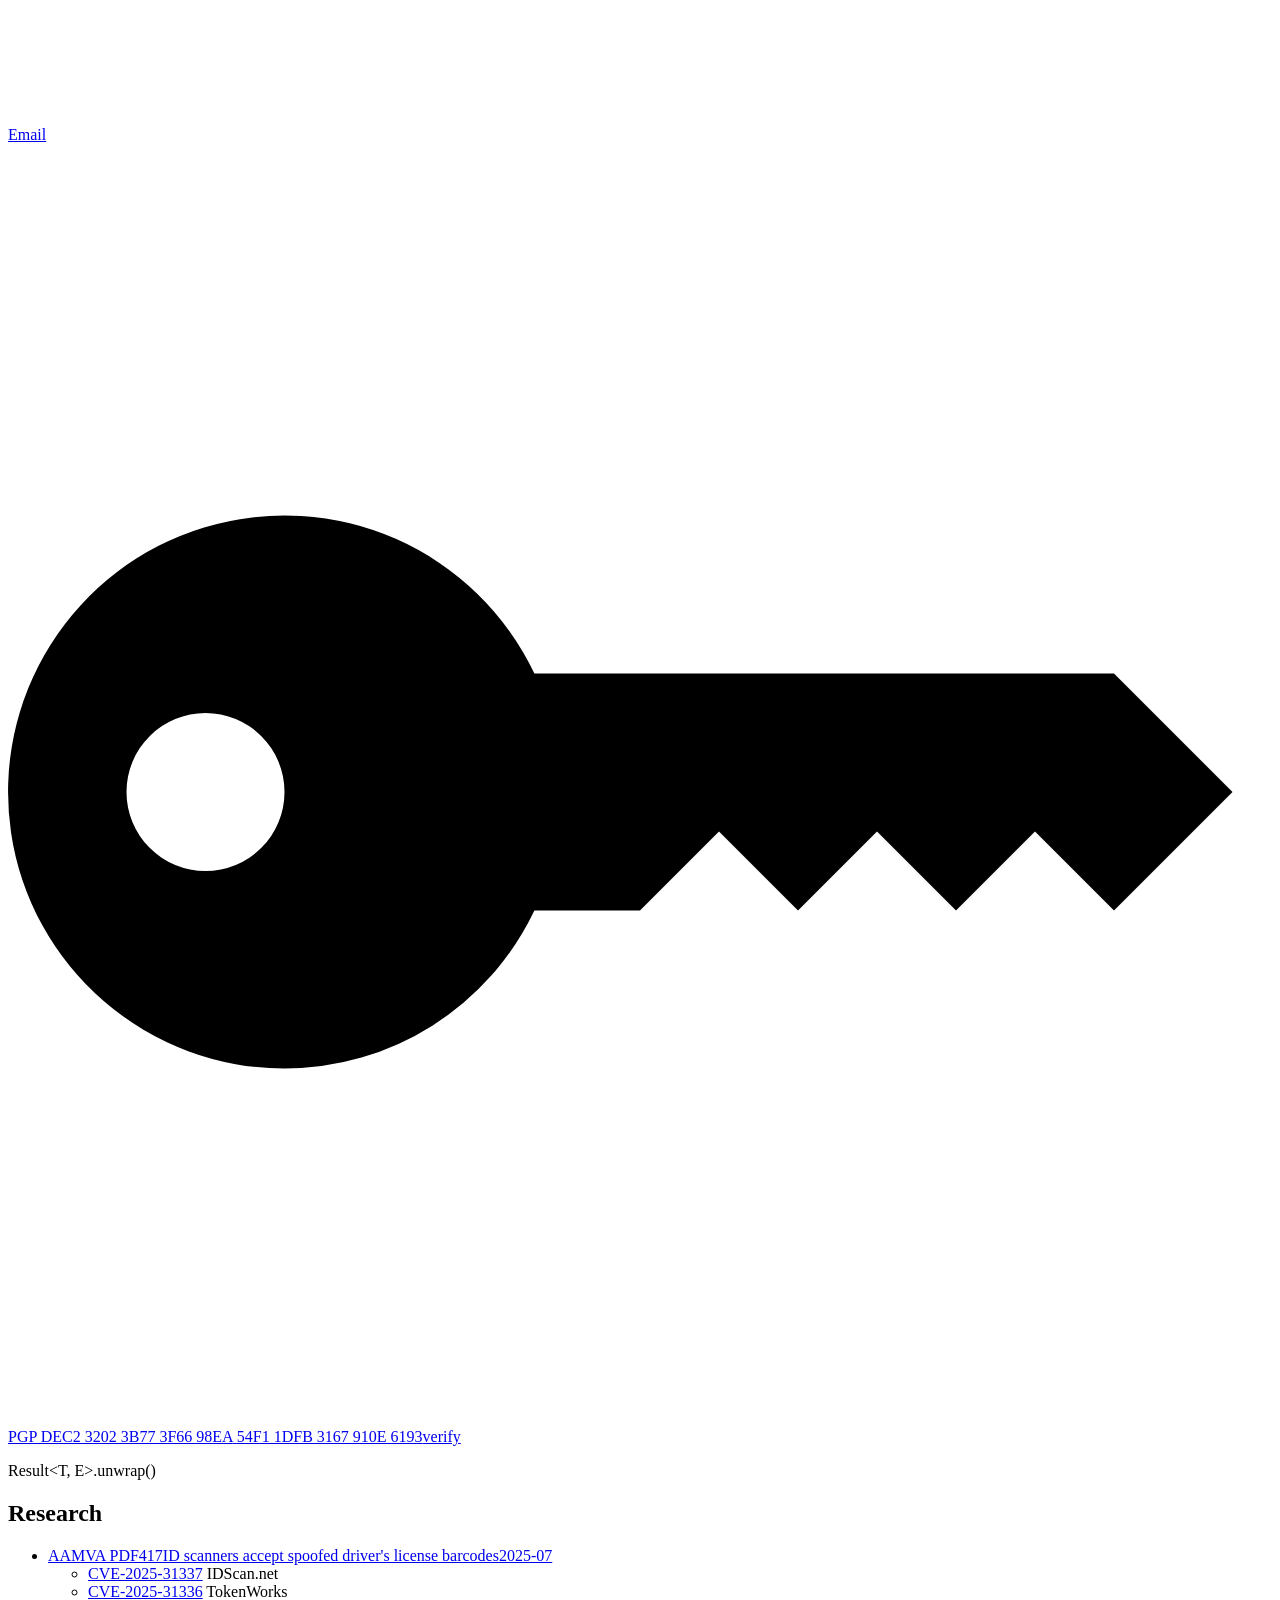
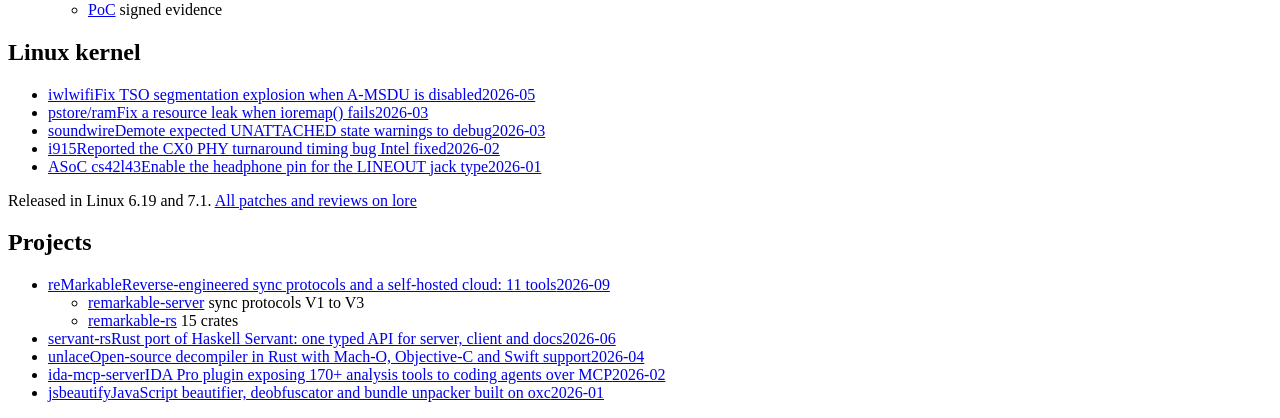
==== commit 67beb68b: "feat: add a CV page at /cv/ sitegen renders content/cv.md with the shared header: experience, resear" ====
--- a/frontend/index.html
+++ b/frontend/index.html
@@ -7,7 +7,10 @@
   <meta name="author" content="Cole Leavitt" />
   <meta name="robots" content="max-image-preview:large" />
   <link rel="canonical" href="https://unwrap.rs/" />
-  <link rel="icon" type="image/svg+xml" href="favicon.svg" />
+  <link rel="icon" href="/favicon.ico" sizes="32x32" />
+  <link rel="icon" type="image/svg+xml" href="/favicon.svg" />
+  <link rel="apple-touch-icon" href="/apple-touch-icon.png" />
+  <link rel="alternate" type="application/atom+xml" title="Cole Leavitt: writing" href="/feed.xml" />
 
   <meta property="og:type" content="profile" />
   <meta property="og:title" content="Cole Leavitt — Principal Security Engineer" />
@@ -50,12 +53,14 @@
             "@type": "Person",
             "@id": "https://unwrap.rs/#cole-leavitt",
             "name": "Cole Leavitt",
+            "alternateName": "Cole William Leavitt",
             "url": "https://unwrap.rs/",
             "jobTitle": "Principal Security Engineer",
             "description": "Security researcher focused on Rust, systems security, and vulnerability research.",
             "sameAs": [
               "https://github.com/coleleavitt",
-              "https://www.linkedin.com/in/coleleavitt/"
+              "https://www.linkedin.com/in/coleleavitt/",
+              "https://keyoxide.org/DEC232023B773F6698EA54F11DFB3167910E6193"
             ]
           }
         }
@@ -68,6 +73,8 @@
   <link data-trunk rel="copy-dir" href="fonts" />
   <link data-trunk rel="copy-dir" href="src/app/social_links/icons" />
   <link data-trunk rel="copy-file" href="favicon.svg" />
+  <link data-trunk rel="copy-file" href="favicon.ico" />
+  <link data-trunk rel="copy-file" href="apple-touch-icon.png" />
   <link data-trunk rel="copy-file" href="social-card.png" />
   <link data-trunk rel="copy-file" href="robots.txt" />
   <link data-trunk rel="copy-file" href="sitemap.xml" />
@@ -85,6 +92,7 @@
       <p class="statement">I build and break systems software in <span class="accent">Rust</span>.</p>
       <nav class="links" aria-label="Elsewhere">
         <a href="/writing/"><svg class="icon" viewBox="0 0 16 16" aria-hidden="true" focusable="false"><path d="M5 10.5a.5.5 0 0 1 .5-.5h2a.5.5 0 0 1 0 1h-2a.5.5 0 0 1-.5-.5m0-2a.5.5 0 0 1 .5-.5h5a.5.5 0 0 1 0 1h-5a.5.5 0 0 1-.5-.5m0-2a.5.5 0 0 1 .5-.5h5a.5.5 0 0 1 0 1h-5a.5.5 0 0 1-.5-.5m0-2a.5.5 0 0 1 .5-.5h5a.5.5 0 0 1 0 1h-5a.5.5 0 0 1-.5-.5"/><path d="M3 0h10a2 2 0 0 1 2 2v12a2 2 0 0 1-2 2H3a2 2 0 0 1-2-2v-1h1v1a1 1 0 0 0 1 1h10a1 1 0 0 0 1-1V2a1 1 0 0 0-1-1H3a1 1 0 0 0-1 1v1H1V2a2 2 0 0 1 2-2"/><path d="M1 5v-.5a.5.5 0 0 1 1 0V5h.5a.5.5 0 0 1 0 1h-2a.5.5 0 0 1 0-1zm0 3v-.5a.5.5 0 0 1 1 0V8h.5a.5.5 0 0 1 0 1h-2a.5.5 0 0 1 0-1zm0 3v-.5a.5.5 0 0 1 1 0v.5h.5a.5.5 0 0 1 0 1h-2a.5.5 0 0 1 0-1z"/></svg>Writing</a>
+        <a href="/cv/"><svg class="icon" viewBox="0 0 16 16" aria-hidden="true" focusable="false"><path d="M5 8a2 2 0 1 0 0-4 2 2 0 0 0 0 4m4-2.5a.5.5 0 0 1 .5-.5h4a.5.5 0 0 1 0 1h-4a.5.5 0 0 1-.5-.5M9 8a.5.5 0 0 1 .5-.5h4a.5.5 0 0 1 0 1h-4A.5.5 0 0 1 9 8m1 2.5a.5.5 0 0 1 .5-.5h3a.5.5 0 0 1 0 1h-3a.5.5 0 0 1-.5-.5"/><path d="M2 2a2 2 0 0 0-2 2v8a2 2 0 0 0 2 2h12a2 2 0 0 0 2-2V4a2 2 0 0 0-2-2zM1 4a1 1 0 0 1 1-1h12a1 1 0 0 1 1 1v8a1 1 0 0 1-1 1H8.96q.04-.245.04-.5C9 10.567 7.21 9 5 9c-2.086 0-3.8 1.398-3.984 3.181A1 1 0 0 1 1 12z"/></svg>CV</a>
         <a href="https://github.com/coleleavitt" rel="noopener noreferrer"><svg class="icon" viewBox="0 0 16 16" aria-hidden="true" focusable="false"><path d="M8 0C3.58 0 0 3.58 0 8c0 3.54 2.29 6.53 5.47 7.59.4.07.55-.17.55-.38 0-.19-.01-.82-.01-1.49-2.01.37-2.53-.49-2.69-.94-.09-.23-.48-.94-.82-1.13-.28-.15-.68-.52-.01-.53.63-.01 1.08.58 1.23.82.72 1.21 1.87.87 2.33.66.07-.52.28-.87.51-1.07-1.78-.2-3.64-.89-3.64-3.95 0-.87.31-1.59.82-2.15-.08-.2-.36-1.02.08-2.12 0 0 .67-.21 2.2.82.64-.18 1.32-.27 2-.27s1.36.09 2 .27c1.53-1.04 2.2-.82 2.2-.82.44 1.1.16 1.92.08 2.12.51.56.82 1.27.82 2.15 0 3.07-1.87 3.75-3.65 3.95.29.25.54.73.54 1.48 0 1.07-.01 1.93-.01 2.2 0 .21.15.46.55.38A8.01 8.01 0 0 0 16 8c0-4.42-3.58-8-8-8"/></svg>GitHub</a>
         <a href="https://www.linkedin.com/in/coleleavitt/" rel="noopener noreferrer"><svg class="icon" viewBox="0 0 16 16" aria-hidden="true" focusable="false"><path d="M0 1.146C0 .513.526 0 1.175 0h13.65C15.474 0 16 .513 16 1.146v13.708c0 .633-.526 1.146-1.175 1.146H1.175C.526 16 0 15.487 0 14.854zm4.943 12.248V6.169H2.542v7.225zm-1.2-8.212c.837 0 1.358-.554 1.358-1.248-.015-.709-.52-1.248-1.342-1.248S2.4 3.226 2.4 3.934c0 .694.521 1.248 1.327 1.248zm4.908 8.212V9.359c0-.216.016-.432.08-.586.173-.431.568-.878 1.232-.878.869 0 1.216.662 1.216 1.634v3.865h2.401V9.25c0-2.22-1.184-3.252-2.764-3.252-1.274 0-1.845.7-2.165 1.193v.025h-.016l.016-.025V6.169h-2.4c.03.678 0 7.225 0 7.225z"/></svg>LinkedIn</a>
         <a href="mailto:cole@unwrap.rs"><svg class="icon" viewBox="0 0 16 16" aria-hidden="true" focusable="false"><path d="M.05 3.555A2 2 0 0 1 2 2h12a2 2 0 0 1 1.95 1.555L8 8.414zM0 4.697v7.104l5.803-3.558zM6.761 8.83l-6.57 4.027A2 2 0 0 0 2 14h12a2 2 0 0 0 1.808-1.144l-6.57-4.027L8 9.586zm3.436-.586L16 11.801V4.697z"/></svg>Email</a>
--- a/frontend/index.css
+++ b/frontend/index.css
@@ -244,7 +244,8 @@
     list-style: none;
 }
 
-.entries a {
+.entries a,
+.entries .entry-static {
     display: grid;
     grid-template-columns: var(--name-col) 1fr;
     column-gap: 1.5rem;
@@ -270,7 +271,8 @@
     color: var(--accent);
 }
 
-.entries a:has(.entry-meta) {
+.entries a:has(.entry-meta),
+.entries .entry-static:has(.entry-meta) {
     grid-template-columns: var(--name-col) 1fr auto;
 }
 
@@ -343,7 +345,9 @@
 
 @media (max-width: 34rem) {
     .entries a,
-    .entries a:has(.entry-meta) {
+    .entries a:has(.entry-meta),
+    .entries .entry-static,
+    .entries .entry-static:has(.entry-meta) {
         grid-template-columns: 1fr;
         row-gap: 0.125rem;
     }
@@ -457,6 +461,88 @@
     background: none;
 }
 
+/* Syntax highlighting, rendered at build time by sitegen (syntect,
+   classed spans, no script). The accent plus a few tints; every color
+   passes WCAG AA on the code background. */
+.post-body .hl code {
+    color: #e8def0;
+}
+
+.hl .hl-comment {
+    color: #958aa3;
+    font-style: italic;
+}
+
+.hl .hl-keyword,
+.hl .hl-storage.hl-modifier,
+.hl .hl-storage.hl-type.hl-function {
+    color: var(--accent);
+}
+
+.hl .hl-keyword.hl-operator,
+.hl .hl-punctuation {
+    color: #a99bb6;
+}
+
+/* types: primitives, std types, and names the grammar knows are types */
+.hl .hl-storage.hl-type,
+.hl .hl-support.hl-type,
+.hl .hl-support.hl-class,
+.hl .hl-entity.hl-name.hl-type {
+    color: #f0b6ff;
+}
+
+/* the item being defined: fn, struct, trait, impl names */
+.hl .hl-entity.hl-name {
+    color: #f6ecff;
+    font-weight: 700;
+}
+
+.hl .hl-support.hl-function,
+.hl .hl-variable.hl-function,
+.hl .hl-support.hl-macro,
+.hl .hl-entity.hl-name.hl-macro {
+    color: #c9a6ff;
+    font-weight: 400;
+}
+
+.hl .hl-string,
+.hl .hl-string .hl-punctuation {
+    color: #9fdcbc;
+}
+
+.hl .hl-constant,
+.hl .hl-storage.hl-modifier.hl-lifetime {
+    color: #ff9ed8;
+}
+
+.hl .hl-meta.hl-annotation,
+.hl .hl-meta.hl-attribute {
+    color: #958aa3;
+}
+
+/* Diagrams keep their natural size (readable text) and scroll inside
+   their frame on narrow screens, like code blocks. */
+.post-body .diagram {
+    /* As wide as the diagram (at least the text column), up to the page
+       column; wider than the screen, it scrolls. */
+    width: max-content;
+    min-width: 100%;
+    max-width: min(var(--column), calc(100vw - 2 * var(--gutter)));
+    margin: 1.75rem 0;
+    overflow-x: auto;
+}
+
+.post-body .diagram svg {
+    display: block;
+    margin: 0 auto;
+}
+
+.post-body .diagram:focus-visible {
+    outline: 2px solid var(--accent);
+    outline-offset: 4px;
+}
+
 .post-body blockquote {
     padding-left: 1rem;
     border-left: 2px solid var(--faint);
@@ -485,3 +571,82 @@
         scroll-behavior: auto !important;
     }
 }
+
+/* The CV: longer names (roles, schools) get a wider first column. */
+.cv {
+    --name-col: 13rem;
+    margin-top: 2rem;
+}
+
+/* Printing (the CV in particular): dark text on white, compact rows, no
+   glow or screen-only links, link targets written out, rows kept whole. */
+@media print {
+    :root {
+        --bg: #fff;
+        --bg-glow: #fff;
+        --text: #111;
+        --muted: #444;
+        --faint: #bbb;
+        --accent: #6b1f8a;
+    }
+
+    body {
+        min-height: 0;
+        background: none;
+        font-size: 10pt;
+    }
+
+    .page {
+        min-height: 0;
+        padding: 0;
+        overflow: visible;
+    }
+
+    .pgp,
+    .links svg,
+    .links a[href^="/"],
+    #animation-mount {
+        display: none;
+    }
+
+    .links a::after {
+        content: " " attr(href);
+        color: var(--muted);
+    }
+
+    .links a,
+    .entries a,
+    .entries .entry-static,
+    .entry-refs a,
+    .section-more a {
+        min-height: 0;
+        padding: 0.1rem 0;
+    }
+
+    .post-title {
+        margin-top: 1rem;
+        font-size: 14pt;
+    }
+
+    .cv {
+        --name-col: 11rem;
+        margin-top: 0.75rem;
+    }
+
+    .section + .section {
+        margin-top: 1rem;
+    }
+
+    .section-label {
+        margin-bottom: 0.25rem;
+        break-after: avoid;
+    }
+
+    .entries li {
+        break-inside: avoid;
+    }
+
+    a {
+        text-decoration: none;
+    }
+}
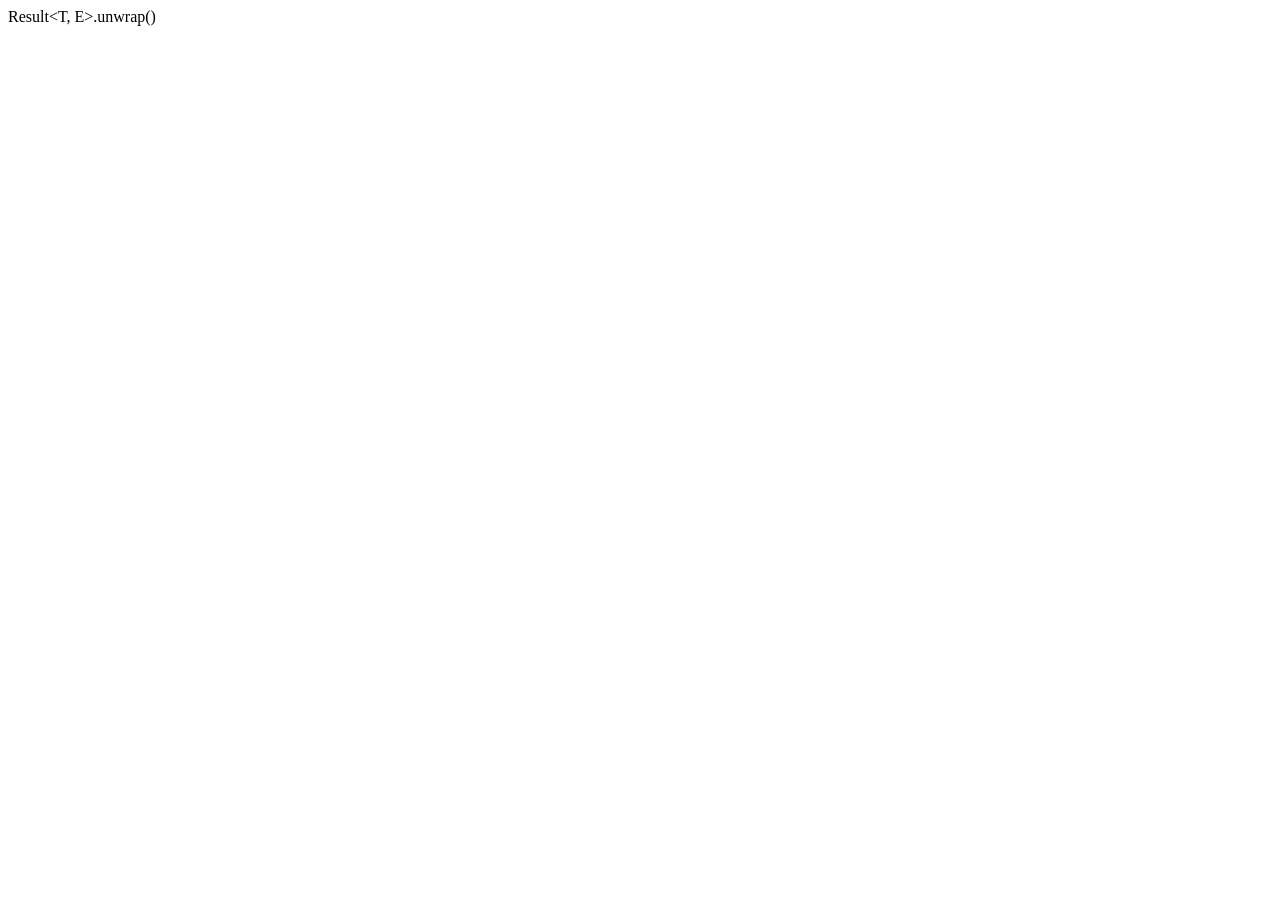
==== commit 5039f5cd: "refactor(sitegen): one source for entries + header content/entries.toml holds every dated entry once" ====
--- a/frontend/index.html
+++ b/frontend/index.html
@@ -87,65 +87,13 @@
 </head>
 <body>
   <main class="page">
-    <header class="intro">
-      <h1 class="name">Cole Leavitt</h1>
-      <p class="statement">I build and break systems software in <span class="accent">Rust</span>.</p>
-      <nav class="links" aria-label="Elsewhere">
-        <a href="/writing/"><svg class="icon" viewBox="0 0 16 16" aria-hidden="true" focusable="false"><path d="M5 10.5a.5.5 0 0 1 .5-.5h2a.5.5 0 0 1 0 1h-2a.5.5 0 0 1-.5-.5m0-2a.5.5 0 0 1 .5-.5h5a.5.5 0 0 1 0 1h-5a.5.5 0 0 1-.5-.5m0-2a.5.5 0 0 1 .5-.5h5a.5.5 0 0 1 0 1h-5a.5.5 0 0 1-.5-.5m0-2a.5.5 0 0 1 .5-.5h5a.5.5 0 0 1 0 1h-5a.5.5 0 0 1-.5-.5"/><path d="M3 0h10a2 2 0 0 1 2 2v12a2 2 0 0 1-2 2H3a2 2 0 0 1-2-2v-1h1v1a1 1 0 0 0 1 1h10a1 1 0 0 0 1-1V2a1 1 0 0 0-1-1H3a1 1 0 0 0-1 1v1H1V2a2 2 0 0 1 2-2"/><path d="M1 5v-.5a.5.5 0 0 1 1 0V5h.5a.5.5 0 0 1 0 1h-2a.5.5 0 0 1 0-1zm0 3v-.5a.5.5 0 0 1 1 0V8h.5a.5.5 0 0 1 0 1h-2a.5.5 0 0 1 0-1zm0 3v-.5a.5.5 0 0 1 1 0v.5h.5a.5.5 0 0 1 0 1h-2a.5.5 0 0 1 0-1z"/></svg>Writing</a>
-        <a href="/cv/"><svg class="icon" viewBox="0 0 16 16" aria-hidden="true" focusable="false"><path d="M5 8a2 2 0 1 0 0-4 2 2 0 0 0 0 4m4-2.5a.5.5 0 0 1 .5-.5h4a.5.5 0 0 1 0 1h-4a.5.5 0 0 1-.5-.5M9 8a.5.5 0 0 1 .5-.5h4a.5.5 0 0 1 0 1h-4A.5.5 0 0 1 9 8m1 2.5a.5.5 0 0 1 .5-.5h3a.5.5 0 0 1 0 1h-3a.5.5 0 0 1-.5-.5"/><path d="M2 2a2 2 0 0 0-2 2v8a2 2 0 0 0 2 2h12a2 2 0 0 0 2-2V4a2 2 0 0 0-2-2zM1 4a1 1 0 0 1 1-1h12a1 1 0 0 1 1 1v8a1 1 0 0 1-1 1H8.96q.04-.245.04-.5C9 10.567 7.21 9 5 9c-2.086 0-3.8 1.398-3.984 3.181A1 1 0 0 1 1 12z"/></svg>CV</a>
-        <a href="https://github.com/coleleavitt" rel="noopener noreferrer"><svg class="icon" viewBox="0 0 16 16" aria-hidden="true" focusable="false"><path d="M8 0C3.58 0 0 3.58 0 8c0 3.54 2.29 6.53 5.47 7.59.4.07.55-.17.55-.38 0-.19-.01-.82-.01-1.49-2.01.37-2.53-.49-2.69-.94-.09-.23-.48-.94-.82-1.13-.28-.15-.68-.52-.01-.53.63-.01 1.08.58 1.23.82.72 1.21 1.87.87 2.33.66.07-.52.28-.87.51-1.07-1.78-.2-3.64-.89-3.64-3.95 0-.87.31-1.59.82-2.15-.08-.2-.36-1.02.08-2.12 0 0 .67-.21 2.2.82.64-.18 1.32-.27 2-.27s1.36.09 2 .27c1.53-1.04 2.2-.82 2.2-.82.44 1.1.16 1.92.08 2.12.51.56.82 1.27.82 2.15 0 3.07-1.87 3.75-3.65 3.95.29.25.54.73.54 1.48 0 1.07-.01 1.93-.01 2.2 0 .21.15.46.55.38A8.01 8.01 0 0 0 16 8c0-4.42-3.58-8-8-8"/></svg>GitHub</a>
-        <a href="https://www.linkedin.com/in/coleleavitt/" rel="noopener noreferrer"><svg class="icon" viewBox="0 0 16 16" aria-hidden="true" focusable="false"><path d="M0 1.146C0 .513.526 0 1.175 0h13.65C15.474 0 16 .513 16 1.146v13.708c0 .633-.526 1.146-1.175 1.146H1.175C.526 16 0 15.487 0 14.854zm4.943 12.248V6.169H2.542v7.225zm-1.2-8.212c.837 0 1.358-.554 1.358-1.248-.015-.709-.52-1.248-1.342-1.248S2.4 3.226 2.4 3.934c0 .694.521 1.248 1.327 1.248zm4.908 8.212V9.359c0-.216.016-.432.08-.586.173-.431.568-.878 1.232-.878.869 0 1.216.662 1.216 1.634v3.865h2.401V9.25c0-2.22-1.184-3.252-2.764-3.252-1.274 0-1.845.7-2.165 1.193v.025h-.016l.016-.025V6.169h-2.4c.03.678 0 7.225 0 7.225z"/></svg>LinkedIn</a>
-        <a href="mailto:cole@unwrap.rs"><svg class="icon" viewBox="0 0 16 16" aria-hidden="true" focusable="false"><path d="M.05 3.555A2 2 0 0 1 2 2h12a2 2 0 0 1 1.95 1.555L8 8.414zM0 4.697v7.104l5.803-3.558zM6.761 8.83l-6.57 4.027A2 2 0 0 0 2 14h12a2 2 0 0 0 1.808-1.144l-6.57-4.027L8 9.586zm3.436-.586L16 11.801V4.697z"/></svg>Email</a>
-      </nav>
-      <p class="pgp"><a href="/pgp.asc" title="OpenPGP key"><span><svg class="icon" viewBox="0 0 16 16" aria-hidden="true" focusable="false"><path d="M3.5 11.5a3.5 3.5 0 1 1 3.163-5H14L15.5 8 14 9.5l-1-1-1 1-1-1-1 1-1-1-1 1H6.663a3.5 3.5 0 0 1-3.163 2M2.5 9a1 1 0 1 0 0-2 1 1 0 0 0 0 2"/></svg>PGP DEC2 3202 3B77 3F66 98EA</span> <span>54F1 1DFB 3167 910E 6193</span></a><a href="https://keyoxide.org/DEC232023B773F6698EA54F11DFB3167910E6193">verify</a></p>
-    </header>
+    <!-- sitegen:header --><!-- /sitegen:header -->
 
     <div id="animation-mount" class="hero" role="img" aria-label="Result&lt;T, E&gt;.unwrap()">
       <span class="hero-base" aria-hidden="true">Result&lt;T, E&gt;</span><span class="hero-static" aria-hidden="true">.unwrap()</span>
     </div>
 
-    <section class="section" aria-labelledby="research-heading">
-      <h2 id="research-heading" class="section-label">Research</h2>
-      <ul class="entries">
-        <li>
-          <a href="/writing/aamva-pdf417/"><span class="entry-name">AAMVA PDF417</span><span class="entry-desc">ID scanners accept spoofed driver's license barcodes</span><time class="entry-meta" datetime="2025-07">2025-07</time></a>
-          <ul class="entry-refs" aria-label="CVEs">
-            <li><a href="https://www.cve.org/CVERecord?id=CVE-2025-31337">CVE-2025-31337</a> IDScan.net</li>
-            <li><a href="https://www.cve.org/CVERecord?id=CVE-2025-31336">CVE-2025-31336</a> TokenWorks</li>
-            <li><a href="https://github.com/coleleavitt/AAMVA-PDF417-Vulnerability-Research">PoC</a> signed evidence</li>
-          </ul>
-        </li>
-      </ul>
-    </section>
-
-    <section class="section" aria-labelledby="kernel-heading">
-      <h2 id="kernel-heading" class="section-label">Linux kernel</h2>
-      <ul class="entries">
-        <li><a href="https://git.kernel.org/pub/scm/linux/kernel/git/torvalds/linux.git/commit/?id=92cee08dc4f00e77fd1317e4343c5d458b0abab7"><span class="entry-name">iwlwifi</span><span class="entry-desc">Fix TSO segmentation explosion when A-MSDU is disabled</span><time class="entry-meta" datetime="2026-05">2026-05</time></a></li>
-        <li><a href="https://git.kernel.org/pub/scm/linux/kernel/git/torvalds/linux.git/commit/?id=2ddb69f686ef7a621645e97fc7329c50edf5d0e5"><span class="entry-name">pstore/ram</span><span class="entry-desc">Fix a resource leak when ioremap() fails</span><time class="entry-meta" datetime="2026-03">2026-03</time></a></li>
-        <li><a href="https://git.kernel.org/pub/scm/linux/kernel/git/torvalds/linux.git/commit/?id=2c96956fe764f8224f9ec93b2a9160a578949a7a"><span class="entry-name">soundwire</span><span class="entry-desc">Demote expected UNATTACHED state warnings to debug</span><time class="entry-meta" datetime="2026-03">2026-03</time></a></li>
-        <li><a href="https://git.kernel.org/pub/scm/linux/kernel/git/torvalds/linux.git/commit/?id=122439234f6ae2583a3701d7619f9a8242748547"><span class="entry-name">i915</span><span class="entry-desc">Reported the CX0 PHY turnaround timing bug Intel fixed</span><time class="entry-meta" datetime="2026-02">2026-02</time></a></li>
-        <li><a href="https://git.kernel.org/pub/scm/linux/kernel/git/torvalds/linux.git/commit/?id=390caeed0897fcac75f3c414dbdd85d593183d9c"><span class="entry-name">ASoC cs42l43</span><span class="entry-desc">Enable the headphone pin for the LINEOUT jack type</span><time class="entry-meta" datetime="2026-01">2026-01</time></a></li>
-      </ul>
-      <p class="section-more">Released in Linux 6.19 and 7.1. <a href="https://lore.kernel.org/all/?q=f%3Acole%40unwrap.rs">All patches and reviews on lore</a></p>
-    </section>
-
-    <section class="section" aria-labelledby="projects-heading">
-      <h2 id="projects-heading" class="section-label">Projects</h2>
-      <ul class="entries">
-        <li>
-          <a href="https://github.com/coleleavitt/remarkable-ecosystem"><span class="entry-name">reMarkable</span><span class="entry-desc">Reverse-engineered sync protocols and a self-hosted cloud: 11 tools</span><time class="entry-meta" datetime="2026-09">2026-09</time></a>
-          <ul class="entry-refs" aria-label="reMarkable repositories">
-            <li><a href="https://github.com/coleleavitt/remarkable-server">remarkable-server</a> sync protocols V1 to V3</li>
-            <li><a href="https://github.com/coleleavitt/remarkable-rs">remarkable-rs</a> 15 crates</li>
-          </ul>
-        </li>
-        <li><a href="https://github.com/coleleavitt/servant-rs"><span class="entry-name">servant-rs</span><span class="entry-desc">Rust port of Haskell Servant: one typed API for server, client and docs</span><time class="entry-meta" datetime="2026-06">2026-06</time></a></li>
-        <li><a href="https://github.com/coleleavitt/unlace"><span class="entry-name">unlace</span><span class="entry-desc">Open-source decompiler in Rust with Mach-O, Objective-C and Swift support</span><time class="entry-meta" datetime="2026-04">2026-04</time></a></li>
-        <li><a href="https://github.com/coleleavitt/ida-mcp-server"><span class="entry-name">ida-mcp-server</span><span class="entry-desc">IDA Pro plugin exposing 170+ analysis tools to coding agents over MCP</span><time class="entry-meta" datetime="2026-02">2026-02</time></a></li>
-        <li><a href="https://github.com/coleleavitt/jsbeautify"><span class="entry-name">jsbeautify</span><span class="entry-desc">JavaScript beautifier, deobfuscator and bundle unpacker built on oxc</span><time class="entry-meta" datetime="2026-01">2026-01</time></a></li>
-      </ul>
-    </section>
+    <!-- sitegen:sections --><!-- /sitegen:sections -->
     <!-- sitegen:latest -->
   </main>
 </body>
--- a/frontend/index.css
+++ b/frontend/index.css
@@ -580,6 +580,10 @@
 
 /* Printing (the CV in particular): dark text on white, compact rows, no
    glow or screen-only links, link targets written out, rows kept whole. */
+@page {
+    margin: 0.5in;
+}
+
 @media print {
     :root {
         --bg: #fff;
@@ -593,7 +597,8 @@
     body {
         min-height: 0;
         background: none;
-        font-size: 10pt;
+        font-size: 9pt;
+        line-height: 1.4;
     }
 
     .page {
@@ -634,7 +639,7 @@
     }
 
     .section + .section {
-        margin-top: 1rem;
+        margin-top: 0.8rem;
     }
 
     .section-label {
